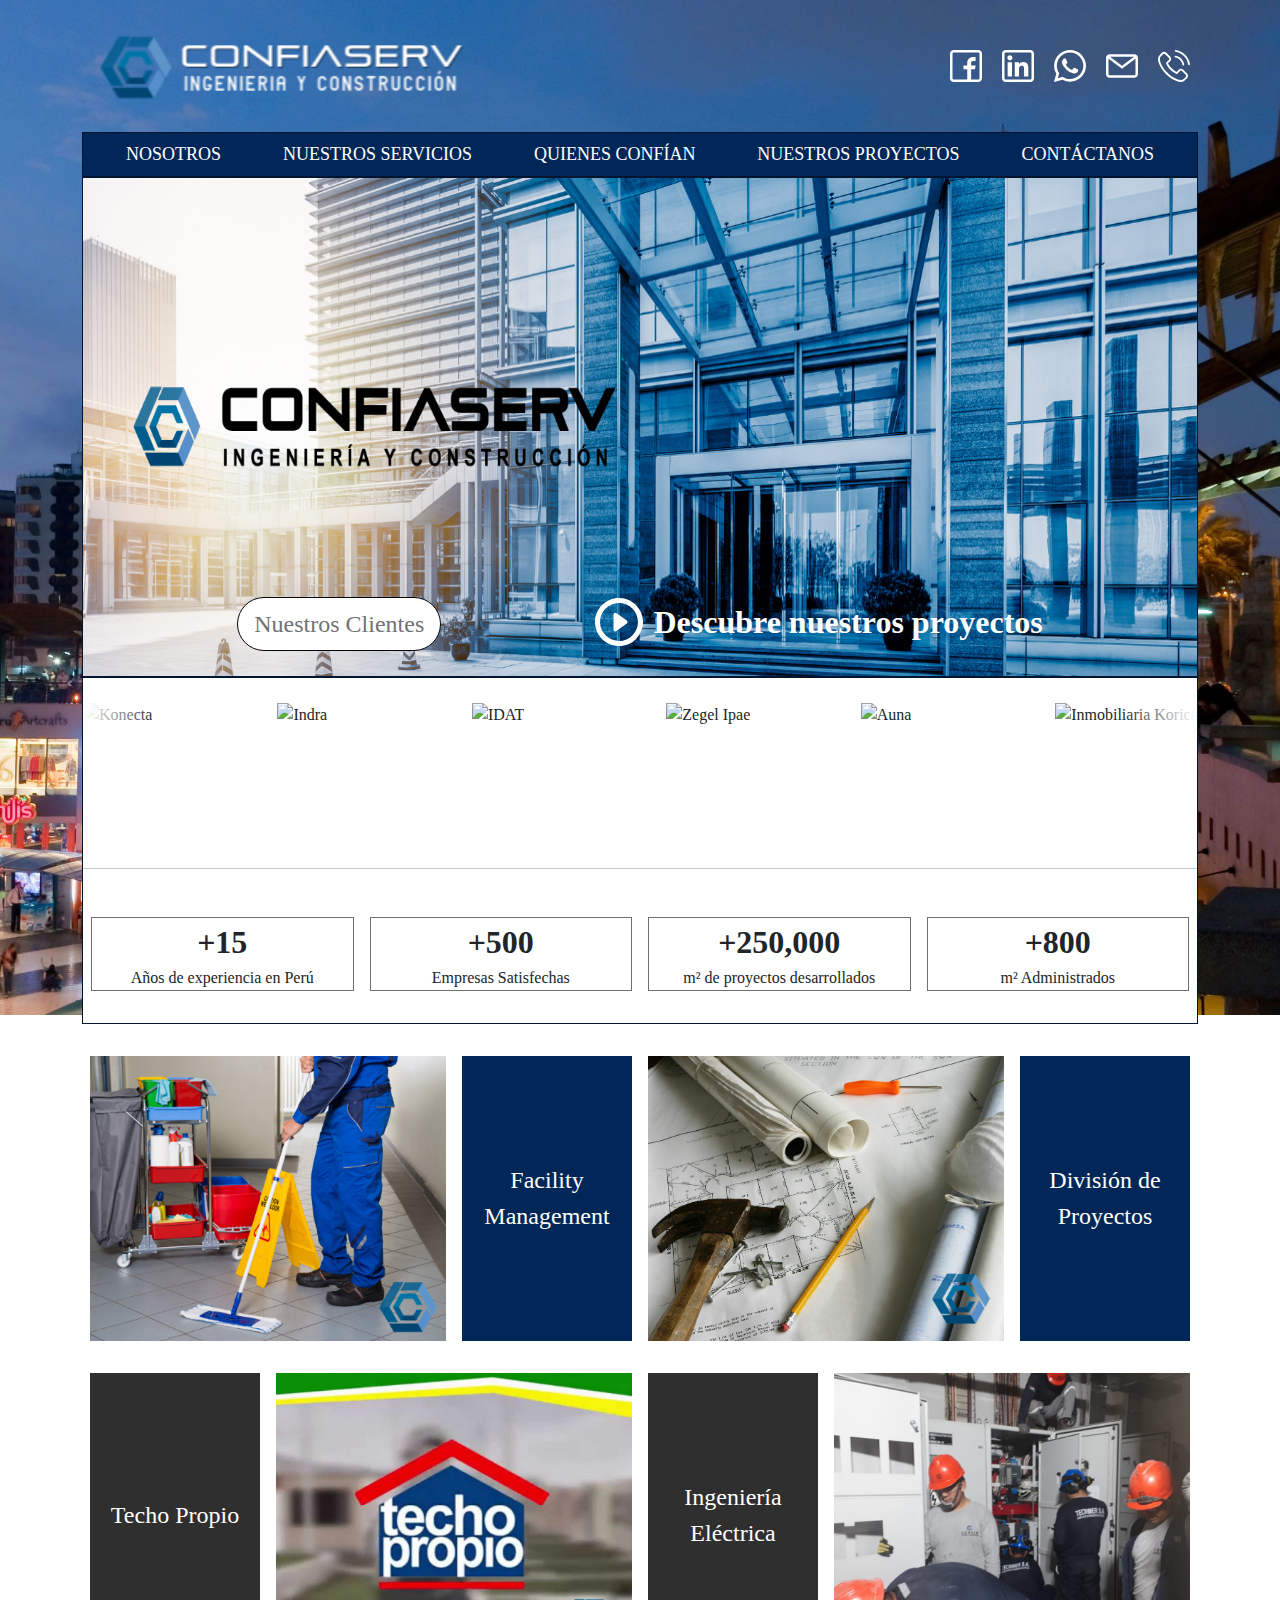
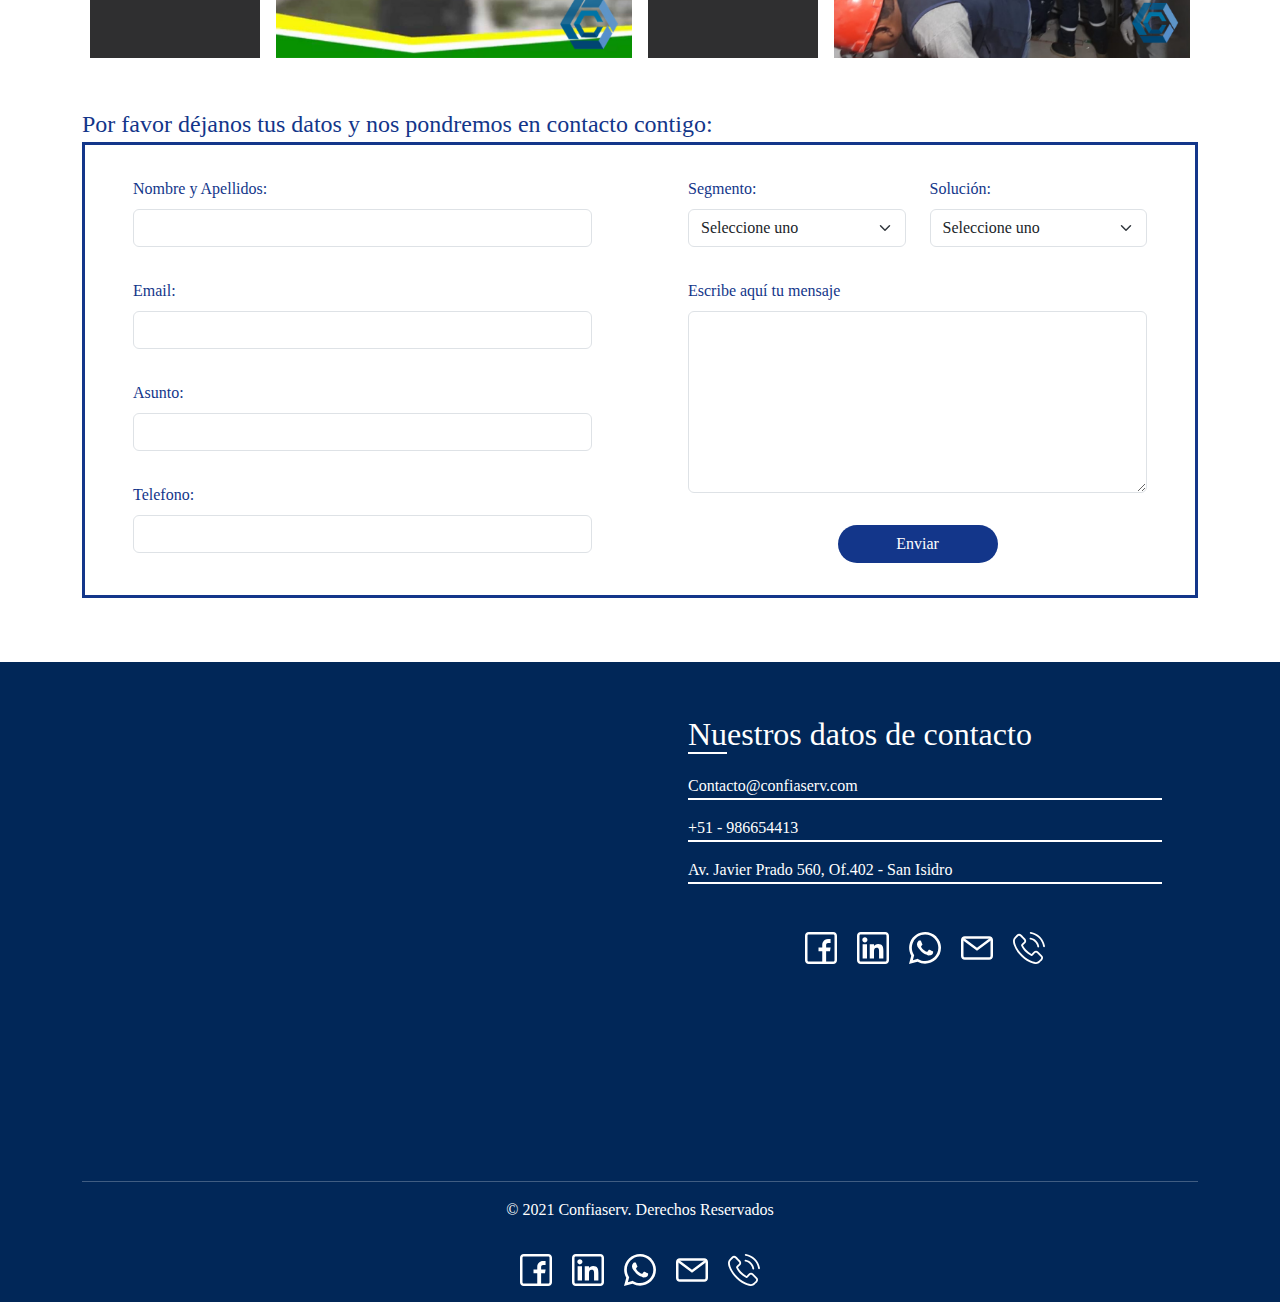
==== index.html @ 5c792080 "Rename Index.html to index.html" ====
<!DOCTYPE html>
<html lang="en">

<head>
    <meta charset="UTF-8">
    <meta name="keywords" content="construcción,cemento,obras">
    <meta name="description" content="Description of Confiaserv">
    <meta name="viewport" content="width=device-width, initial-scale=1.0">
    <link rel="shortcut icon" href="css/favicon.png" type="image/png">
    <link rel="shortcut icon" href="css/favicon.png" type="image/png">
    <link href="https://cdn.jsdelivr.net/npm/bootstrap@5.0.0-beta1/dist/css/bootstrap.min.css" rel="stylesheet">
    <script src="https://cdn.jsdelivr.net/npm/bootstrap@5.0.0-beta1/dist/js/bootstrap.bundle.min.js"></script>
    <link rel="stylesheet" href="css/home.css">
    <title>Confiaserv - Ingeniería y Construcción</title>
</head>

<body>
    <div class="bg-image-container">
        <img class="bg-image" src="images/Home_page/Home_bg.jpg" alt="Lima">
    </div>

    <div class="container">
        <div class="row align-items-center">
            <div class="col-12 col-sm-6 py-3 logo-ct">
                <a href="index.html" aria-current="page">
                    <img class="img-fluid" src="images/CSIcon.png" alt="Logo de CONFIASERV">
                </a>
            </div>
            <div class="col-12 col-sm-6 py-3 icons-ct">
                <a class="mx-2" target="_blank" href="https://www.facebook.com/"><svg class="icon">
                        <use xlink:href="#fb" />
                    </svg></a>
                <a class="mx-2" target="_blank" href="https://www.linkein.com/"><svg class="icon">
                        <use xlink:href="#in" />
                    </svg></a>
                <a class="mx-2" target="_blank" href="https://www.whatsapp.com/"><svg class="icon">
                        <use xlink:href="#wa" />
                    </svg></a>
                <a class="mx-2" target="_blank" href="mailto:contacto@confiaserv.pe"><svg class="icon">
                        <use xlink:href="#em" />
                    </svg></a>
                <a class="mx-2" target="_blank" href="tel:+51989598985"><svg class="icon">
                        <use xlink:href="#ph" />
                    </svg></a>
            </div>
        </div>
        <div class="modal fade" id="modal1" tabindex="-1" aria-labelledby="myModalLabel" aria-hidden="true">
            <div class="modal-dialog modal-lg modal-dialog-centered">
                <div class="modal-content">
                    <div class="modal-header">
                        <h5 class="modal-title" id="exampleModalLabel">CONFIASERV - Proyecto Mayorsa</h5>
                        <button type="button" class="btn-close" data-bs-dismiss="modal" aria-label="Close"></button>
                    </div>
                    <div class="modal-body text-center">
                        <iframe style="height: 100%; width: 100%;" src="https://www.youtube.com/embed/Nupg0C74DME"
                            allowfullscreen></iframe>
                    </div>
                </div>
            </div>
        </div>

        <section class="row g-0">
            <div class="col-12 sc-br tab-bg">
                <nav class="navbar navbar-expand-lg navbar-dark nav-text">
                    <div class="container-fluid">
                        <button class="navbar-toggler ms-2" type="button" data-bs-toggle="collapse"
                            data-bs-target="#nav" aria-controls="nav"
                            aria-expanded="false" aria-label="Toggle navigation">
                            <span class="navbar-toggler-icon"></span>
                        </button>
                        <div class="collapse navbar-collapse" id="nav">
                            <a class="flex-sm-fill nav-link" href="Nosotros.html">NOSOTROS</a>
                            <span class="flex-sm-fill nav-item dropdown">
                                <a class="nav-link dropdown-toggle" data-bs-toggle="dropdown" href="#" role="button"
                                    aria-expanded="false">NUESTROS SERVICIOS</a>
                                <ul class="dropdown-menu">
                                    <li><a class="dropdown-item nav-link" href="Nuestros_servicios.html">FACILITY
                                            MANAGEMENT</a>
                                    </li>
                                    <li><a class="dropdown-item nav-link" href="Nuestros_servicios.html">DIVISIÓN DE
                                            PROYECTOS</a></li>
                                    <li><a class="dropdown-item nav-link" href="Nuestros_servicios.html">TECHO
                                            PROPIO</a></li>
                                    <li><a class="dropdown-item nav-link" href="Nuestros_servicios.html">INGENIERÍA
                                            ELÉCTRICA</a></li>
                                </ul>
                            </span>
                            <a class="flex-sm-fill nav-link" href="Quienes-confian.html">QUIENES CONFÍAN</a>
                            <a class="flex-sm-fill nav-link" href="Nuestros-proyectos.html">NUESTROS PROYECTOS</a>
                            <a class="flex-sm-fill nav-link" href="Contactanos.html">CONTÁCTANOS</a>
                        </div>
                    </div>
                </nav>
            </div>
            <div class="col-12 sc-br cover-page">

                <a class="ct-btn fs-4" href="quienes_confian.html">Nuestros Clientes</a>
                <a class="cp-btn fs-2 fw-bold" type="button" data-bs-toggle="modal" data-bs-target="#modal1"><svg
                        class="cp-icon">
                        <use xlink:href="#pb" />
                    </svg><span class="cp-lg">Descubre nuestros proyectos</span><span class="cp-sm">Ver vídeo</span></a>

            </div>
        </section>

        <section class="row g-0 sc-br">
            <div class="col-12 white-bg pt-4">
                <div class="slider">
                    <div class="slide-track">
                        <div class="slide">
                            <img src="images/customer_logos/konecta.jpg" height="150" width="150" alt="Konecta" />
                        </div>
                        <div class="slide">
                            <img src="images/customer_logos/indra.jpg" height="150" width="150" alt="Indra" />
                        </div>
                        <div class="slide">
                            <img src="images/customer_logos/idat.jpg" height="150" width="150" alt="IDAT" />
                        </div>
                        <div class="slide">
                            <img src="images/customer_logos/zegel_ipae.jpg" height="150" width="150" alt="Zegel Ipae" />
                        </div>
                        <div class="slide">
                            <img src="images/customer_logos/auna.jpg" height="150" width="150" alt="Auna" />
                        </div>
                        <div class="slide">
                            <img src="images/customer_logos/inmobilaria_koricancha.jpg" height="150" width="150"
                                alt="Inmobiliaria Koricancha" />
                        </div>
                        <div class="slide">
                            <img src="images/customer_logos/cencosud.jpg" height="150" width="150" alt="Cencosud" />
                        </div>
                        <div class="slide">
                            <img src="images/customer_logos/patio_panorama.jpg" height="150" width="150"
                                alt="Patio Panorama" />
                        </div>
                        <div class="slide">
                            <img src="images/customer_logos/plaza_sanmiguel.jpg" height="150" width="150"
                                alt="Plaza San Miguel" />
                        </div>
                        <div class="slide">
                            <img src="images/customer_logos/konecta.jpg" height="150" width="150" alt="Konecta" />
                        </div>
                        <div class="slide">
                            <img src="images/customer_logos/indra.jpg" height="150" width="150" alt="Indra" />
                        </div>
                        <div class="slide">
                            <img src="images/customer_logos/idat.jpg" height="150" width="150" alt="IDAT" />
                        </div>
                        <div class="slide">
                            <img src="images/customer_logos/zegel_ipae.jpg" height="150" width="150" alt="Zegel Ipae" />
                        </div>
                        <div class="slide">
                            <img src="images/customer_logos/auna.jpg" height="150" width="150" alt="Auna" />
                        </div>
                        <div class="slide">
                            <img src="images/customer_logos/inmobilaria_koricancha.jpg" height="150" width="150"
                                alt="Inmobiliaria Koricancha" />
                        </div>
                        <div class="slide">
                            <img src="images/customer_logos/cencosud.jpg" height="150" width="150" alt="Cencosud" />
                        </div>
                        <div class="slide">
                            <img src="images/customer_logos/patio_panorama.jpg" height="150" width="150"
                                alt="Patio Panorama" />
                        </div>
                        <div class="slide">
                            <img src="images/customer_logos/plaza_sanmiguel.jpg" height="150" width="150"
                                alt="Plaza San Miguel" />
                        </div>
                    </div>
                </div>
                <hr>
            </div>

            <div class="col-12 white-bg py-3">
                <div class="row g-0 text-center">
                    <div class="col-sm-6 col-lg-3 px-2 my-3">
                        <div class="nb-container">
                            <div class="fs-2 fw-bold">+15</div>
                            <span>Años de experiencia en Perú</span>
                        </div>
                    </div>
                    <div class="col-sm-6 col-lg-3 px-2 my-3">
                        <div class="nb-container">
                            <div class="fs-2 fw-bold">+500</div>
                            <span>Empresas Satisfechas</span>
                        </div>
                    </div>
                    <div class="col-sm-6 col-lg-3 px-2 my-3">
                        <div class="nb-container">
                            <div class="fs-2 fw-bold">+250,000</div>
                            <span>m² de proyectos desarrollados</span>
                        </div>
                    </div>
                    <div class="col-sm-6 col-lg-3 px-2 my-3">
                        <div class="nb-container">
                            <div class="fs-2 fw-bold">+800</div>
                            <span>m² Administrados</span>
                        </div>
                    </div>
                </div>
            </div>
        </section>
        <section class="row g-0 py-3">
            <div class="col-12 white-bg text-center">
                <div class="row g-0">
                    <div class="col-12 col-md-6 row g-0 my-2">
                        <div class="col-12 col-lg-8">
                            <div class="p-2">
                                <img class="img-fluid" src="images/Home_page/Facility_management.png"
                                    alt="Facility Management">
                            </div>
                        </div>
                        <div class="col-12 col-lg-4 fs-4 text-white p-2">
                            <div class="blue-bg d-flex align-items-center justify-content-center honp">Facility
                                Management</div>
                        </div>
                    </div>
                    <div class="col-12 col-md-6 row g-0 my-2">
                        <div class="col-12 col-lg-8">
                            <div class="p-2">
                                <img class="img-fluid" src="images/Home_page/División_de_proyectos.png"
                                    alt="División de Proyectos">
                            </div>
                        </div>
                        <div class="col-12 col-lg-4 fs-4 text-white p-2">
                            <div class="blue-bg d-flex align-items-center justify-content-center honp">División de
                                Proyectos</div>
                        </div>
                    </div>
                    <div class="col-12 col-md-6 row g-0 my-2">
                        <div class="col-12 col-lg-4 fs-4 text-white p-2">
                            <div class="black-bg d-flex align-items-center justify-content-center honp">Techo Propio
                            </div>
                        </div>
                        <div class="col-12 col-lg-8">
                            <div class="p-2">
                                <img class="img-fluid" src="images/Home_page/Techo_propio.png" alt="Techo Propio">
                            </div>
                        </div>
                    </div>
                    <div class="col-12 col-md-6 row g-0 my-2">
                        <div class="col-12 col-lg-4 fs-4 text-white p-2">
                            <div class="black-bg d-flex align-items-center justify-content-center honp">Ingeniería
                                Eléctrica</div>
                        </div>
                        <div class="col-12 col-lg-8">
                            <div class="p-2">
                                <img class="img-fluid" src="images/Home_page/Ingenieria_electrica.png"
                                    alt="Ingeniería Eléctrica">
                            </div>
                        </div>
                    </div>
                </div>
            </div>
        </section>

        <section class="row g-0 py-3">
            <div class="col-12 text-blue fs-4">Por favor déjanos tus datos y nos pondremos en contacto contigo:</div>
            <form class="col-12 row g-0 text-blue cf-ct py-3">
                <div class="col-md-6 px-5">
                    <div class="row">
                        <div class="col-12 py-3">
                            <label for="name" class="form-label">Nombre y Apellidos:</label>
                            <input type="text" class="form-control" id="name" pattern="[A-Za-z]">
                        </div>

                        <div class="col-12 py-3">
                            <label for="email" class="form-label">Email:</label>
                            <input type="email" class="form-control" id="email">
                        </div>

                        <div class="col-12 py-3">
                            <label for="affair" class="form-label">Asunto:</label>
                            <input type="text" class="form-control" id="affair">
                        </div>

                        <div class="col-12 py-3">
                            <label for="phone" class="form-label">Telefono:</label>
                            <input type="tel" class="form-control" id="tel" pattern="[0-9]">
                        </div>
                    </div>
                </div>

                <div class="col-md-6 px-5">
                    <div class="row">
                        <div class="col-6 py-3">
                            <label for="segmento" class="form-label">Segmento:</label>
                            <select class="form-select" aria-label="Segmento">
                                <option selected>Seleccione uno</option>
                                <option value="1">One</option>
                                <option value="2">Two</option>
                                <option value="3">Three</option>
                            </select>
                        </div>

                        <div class="col-6 py-3">
                            <label for="solucion" class="form-label">Solución:</label>
                            <select class="form-select" aria-label="Solución">
                                <option selected>Seleccione uno</option>
                                <option value="1">One</option>
                                <option value="2">Two</option>
                                <option value="3">Three</option>
                            </select>
                        </div>

                        <div class="col-12 py-3">
                            <label for="message" class="form-label">Escribe aquí tu mensaje</label>
                            <textarea class="form-control" id="message" rows="7"></textarea>
                        </div>

                        <div class="col-12 py-3 text-center">
                            <button type="submit" class="btn text-white cf-btn">Enviar</button>
                        </div>
                    </div>
                </div>

            </form>
        </section>
    </div>

    <footer class="blue-bg mt-5 ">
        <div class="container ">
            <div class="row pt-5">
                <div class="col-12 col-md-6 text-center px-3">
                    <iframe class="map"
                        src="https://www.google.com/maps/embed?pb=!1m18!1m12!1m3!1d975.3240076336255!2d-77.02825351190491!3d-12.091875088112454!2m3!1f0!2f0!3f0!3m2!1i1024!2i768!4f13.1!3m3!1m2!1s0x9105c90f69ed25bf%3A0x603c5868efe69309!2sCONFIASERV!5e0!3m2!1ses!2spe!4v1612731037005!5m2!1ses!2spe"
                        width="600" height="450" frameborder="0" style="border:0;" allowfullscreen=""
                        aria-hidden="false" tabindex="0"></iframe>
                </div>
                <div class="col-12 col-md-6 text-white px-lg-5">
                    <div class="fs-2"><span class="bor-bt">Nu</span><span>estros datos de contacto</span></div>
                    <div class="fs-6 bor-bt my-3">Contacto@confiaserv.com</div>
                    <div class="fs-6 bor-bt my-3">+51 - 986654413</div>
                    <div class="fs-6 bor-bt my-3">Av. Javier Prado 560, Of.402 - San Isidro</div>
                    <div class="fmy-5 text-center mt-5">
                        <a class="mx-2" target="_blank" href="https://www.facebook.com/"><svg class="icon">
                                <use xlink:href="#fb" />
                            </svg></a>
                        <a class="mx-2" target="_blank" href="https://www.linkein.com/"><svg class="icon">
                                <use xlink:href="#in" />
                            </svg></a>
                        <a class="mx-2" target="_blank" href="https://www.whatsapp.com/"><svg class="icon">
                                <use xlink:href="#wa" />
                            </svg></a>
                        <a class="mx-2" target="_blank" href="mailto:contacto@confiaserv.pe"><svg class="icon">
                                <use xlink:href="#em" />
                            </svg></a>
                        <a class="mx-2" target="_blank" href="tel:+51989598985"><svg class="icon">
                                <use xlink:href="#ph" />
                            </svg></a>
                    </div>

                </div>
                <div class="col-12 text-center text-white pt-5 pb-3">
                    <hr>
                    © 2021 Confiaserv. Derechos Reservados

                </div>
                <div class="col-12 py-3 text-center">
                    <a class="mx-2" target="_blank" href="https://www.facebook.com/"><svg class="icon">
                            <use xlink:href="#fb" />
                        </svg></a>
                    <a class="mx-2" target="_blank" href="https://www.linkein.com/"><svg class="icon">
                            <use xlink:href="#in" />
                        </svg></a>
                    <a class="mx-2" target="_blank" href="https://www.whatsapp.com/"><svg class="icon">
                            <use xlink:href="#wa" />
                        </svg></a>
                    <a class="mx-2" target="_blank" href="mailto:contacto@confiaserv.pe"><svg class="icon">
                            <use xlink:href="#em" />
                        </svg></a>
                    <a class="mx-2" target="_blank" href="tel:+51989598985"><svg class="icon">
                            <use xlink:href="#ph" />
                        </svg></a>
                </div>
            </div>
        </div>
    </footer>




    <!--Icons-->
    <svg display="none">
        <symbol version="1.1" id="fb" xmlns="http://www.w3.org/2000/svg" xmlns:xlink="http://www.w3.org/1999/xlink"
            x="0px" y="0px" viewBox="0 0 512 512" style="enable-background:new 0 0 512 512;" xml:space="preserve">
            <g>
                <g>
                    <path d="M452,0H60C26.916,0,0,26.916,0,60v392c0,33.084,26.916,60,60,60h392c33.084,0,60-26.916,60-60V60
			C512,26.916,485.084,0,452,0z M472,452c0,11.028-8.972,20-20,20H338V309h61.79L410,247h-72v-43c0-16.975,13.025-30,30-30h41v-62
			h-41c-50.923,0-91.978,41.25-91.978,92.174V247H216v62h60.022v163H60c-11.028,0-20-8.972-20-20V60c0-11.028,8.972-20,20-20h392
			c11.028,0,20,8.972,20,20V452z" />
                </g>
            </g>
        </symbol>
    </svg>

    <svg display="none">
        <symbol id="in" viewBox="0 0 512 512" xmlns="http://www.w3.org/2000/svg">
            <path
                d="m160.007812 423h-70v-226h70zm6.984376-298.003906c0-22.628906-18.359376-40.996094-40.976563-40.996094-22.703125 0-41.015625 18.367188-41.015625 40.996094 0 22.636718 18.3125 41.003906 41.015625 41.003906 22.617187 0 40.976563-18.367188 40.976563-41.003906zm255.007812 173.667968c0-60.667968-12.816406-105.664062-83.6875-105.664062-34.054688 0-56.914062 17.03125-66.246094 34.742188h-.066406v-30.742188h-68v226h68v-112.210938c0-29.386718 7.480469-57.855468 43.90625-57.855468 35.929688 0 37.09375 33.605468 37.09375 59.722656v110.34375h69zm90 153.335938v-392c0-33.085938-26.914062-60-60-60h-392c-33.085938 0-60 26.914062-60 60v392c0 33.085938 26.914062 60 60 60h392c33.085938 0 60-26.914062 60-60zm-60-412c11.027344 0 20 8.972656 20 20v392c0 11.027344-8.972656 20-20 20h-392c-11.027344 0-20-8.972656-20-20v-392c0-11.027344 8.972656-20 20-20zm0 0" />
        </symbol>
    </svg>

    <svg display="none">
        <symbol id="wa" enable-background="new 0 0 24 24" viewBox="0 0 24 24" xmlns="http://www.w3.org/2000/svg">
            <path
                d="m17.507 14.307-.009.075c-2.199-1.096-2.429-1.242-2.713-.816-.197.295-.771.964-.944 1.162-.175.195-.349.21-.646.075-.3-.15-1.263-.465-2.403-1.485-.888-.795-1.484-1.77-1.66-2.07-.293-.506.32-.578.878-1.634.1-.21.049-.375-.025-.524-.075-.15-.672-1.62-.922-2.206-.24-.584-.487-.51-.672-.51-.576-.05-.997-.042-1.368.344-1.614 1.774-1.207 3.604.174 5.55 2.714 3.552 4.16 4.206 6.804 5.114.714.227 1.365.195 1.88.121.574-.091 1.767-.721 2.016-1.426.255-.705.255-1.29.18-1.425-.074-.135-.27-.21-.57-.345z" />
            <path
                d="m20.52 3.449c-7.689-7.433-20.414-2.042-20.419 8.444 0 2.096.549 4.14 1.595 5.945l-1.696 6.162 6.335-1.652c7.905 4.27 17.661-1.4 17.665-10.449 0-3.176-1.24-6.165-3.495-8.411zm1.482 8.417c-.006 7.633-8.385 12.4-15.012 8.504l-.36-.214-3.75.975 1.005-3.645-.239-.375c-4.124-6.565.614-15.145 8.426-15.145 2.654 0 5.145 1.035 7.021 2.91 1.875 1.859 2.909 4.35 2.909 6.99z" />
        </symbol>
    </svg>

    <svg display="none">
        <symbol version="1.1" id="em" xmlns="http://www.w3.org/2000/svg" xmlns:xlink="http://www.w3.org/1999/xlink"
            x="0px" y="0px" viewBox="0 0 512 512" style="enable-background:new 0 0 512 512;" xml:space="preserve">
            <g>
                <g>
                    <path d="M452,68H60C26.916,68,0,94.916,0,128v256c0,33.084,26.916,60,60,60h392c33.084,0,60-26.916,60-60V128
			C512,94.916,485.084,68,452,68z M472,384c0,11.028-8.972,20-20,20H60c-11.028,0-20-8.972-20-20V128c0-11.028,8.972-20,20-20h392
			c11.028,0,20,8.972,20,20V384z" />
                </g>
            </g>
            <g>
                <g>
                    <polygon
                        points="468.604,92.937 256,251.074 43.396,92.937 19.522,125.032 256,300.926 492.478,125.032 		" />
                </g>
            </g>
        </symbol>
    </svg>

    <svg display="none">
        <symbol version="1.1" id="ph" xmlns="http://www.w3.org/2000/svg" xmlns:xlink="http://www.w3.org/1999/xlink"
            x="0px" y="0px" viewBox="0 0 473.806 473.806" style="enable-background:new 0 0 473.806 473.806;"
            xml:space="preserve">
            <g>
                <g>
                    <path d="M374.456,293.506c-9.7-10.1-21.4-15.5-33.8-15.5c-12.3,0-24.1,5.3-34.2,15.4l-31.6,31.5c-2.6-1.4-5.2-2.7-7.7-4
			c-3.6-1.8-7-3.5-9.9-5.3c-29.6-18.8-56.5-43.3-82.3-75c-12.5-15.8-20.9-29.1-27-42.6c8.2-7.5,15.8-15.3,23.2-22.8
			c2.8-2.8,5.6-5.7,8.4-8.5c21-21,21-48.2,0-69.2l-27.3-27.3c-3.1-3.1-6.3-6.3-9.3-9.5c-6-6.2-12.3-12.6-18.8-18.6
			c-9.7-9.6-21.3-14.7-33.5-14.7s-24,5.1-34,14.7c-0.1,0.1-0.1,0.1-0.2,0.2l-34,34.3c-12.8,12.8-20.1,28.4-21.7,46.5
			c-2.4,29.2,6.2,56.4,12.8,74.2c16.2,43.7,40.4,84.2,76.5,127.6c43.8,52.3,96.5,93.6,156.7,122.7c23,10.9,53.7,23.8,88,26
			c2.1,0.1,4.3,0.2,6.3,0.2c23.1,0,42.5-8.3,57.7-24.8c0.1-0.2,0.3-0.3,0.4-0.5c5.2-6.3,11.2-12,17.5-18.1c4.3-4.1,8.7-8.4,13-12.9
			c9.9-10.3,15.1-22.3,15.1-34.6c0-12.4-5.3-24.3-15.4-34.3L374.456,293.506z M410.256,398.806
			C410.156,398.806,410.156,398.906,410.256,398.806c-3.9,4.2-7.9,8-12.2,12.2c-6.5,6.2-13.1,12.7-19.3,20
			c-10.1,10.8-22,15.9-37.6,15.9c-1.5,0-3.1,0-4.6-0.1c-29.7-1.9-57.3-13.5-78-23.4c-56.6-27.4-106.3-66.3-147.6-115.6
			c-34.1-41.1-56.9-79.1-72-119.9c-9.3-24.9-12.7-44.3-11.2-62.6c1-11.7,5.5-21.4,13.8-29.7l34.1-34.1c4.9-4.6,10.1-7.1,15.2-7.1
			c6.3,0,11.4,3.8,14.6,7c0.1,0.1,0.2,0.2,0.3,0.3c6.1,5.7,11.9,11.6,18,17.9c3.1,3.2,6.3,6.4,9.5,9.7l27.3,27.3
			c10.6,10.6,10.6,20.4,0,31c-2.9,2.9-5.7,5.8-8.6,8.6c-8.4,8.6-16.4,16.6-25.1,24.4c-0.2,0.2-0.4,0.3-0.5,0.5
			c-8.6,8.6-7,17-5.2,22.7c0.1,0.3,0.2,0.6,0.3,0.9c7.1,17.2,17.1,33.4,32.3,52.7l0.1,0.1c27.6,34,56.7,60.5,88.8,80.8
			c4.1,2.6,8.3,4.7,12.3,6.7c3.6,1.8,7,3.5,9.9,5.3c0.4,0.2,0.8,0.5,1.2,0.7c3.4,1.7,6.6,2.5,9.9,2.5c8.3,0,13.5-5.2,15.2-6.9
			l34.2-34.2c3.4-3.4,8.8-7.5,15.1-7.5c6.2,0,11.3,3.9,14.4,7.3c0.1,0.1,0.1,0.1,0.2,0.2l55.1,55.1
			C420.456,377.706,420.456,388.206,410.256,398.806z" />
                    <path d="M256.056,112.706c26.2,4.4,50,16.8,69,35.8s31.3,42.8,35.8,69c1.1,6.6,6.8,11.2,13.3,11.2c0.8,0,1.5-0.1,2.3-0.2
			c7.4-1.2,12.3-8.2,11.1-15.6c-5.4-31.7-20.4-60.6-43.3-83.5s-51.8-37.9-83.5-43.3c-7.4-1.2-14.3,3.7-15.6,11
			S248.656,111.506,256.056,112.706z" />
                    <path d="M473.256,209.006c-8.9-52.2-33.5-99.7-71.3-137.5s-85.3-62.4-137.5-71.3c-7.3-1.3-14.2,3.7-15.5,11
			c-1.2,7.4,3.7,14.3,11.1,15.6c46.6,7.9,89.1,30,122.9,63.7c33.8,33.8,55.8,76.3,63.7,122.9c1.1,6.6,6.8,11.2,13.3,11.2
			c0.8,0,1.5-0.1,2.3-0.2C469.556,223.306,474.556,216.306,473.256,209.006z" />
                </g>
            </g>
        </symbol>

    </svg>
    <svg display="none">
        <symbol version="1.1" id="pb" xmlns="http://www.w3.org/2000/svg" xmlns:xlink="http://www.w3.org/1999/xlink"
            x="0px" y="0px" viewBox="0 0 142.448 142.448" style="enable-background:new 0 0 142.448 142.448;"
            xml:space="preserve">
            <g>
                <path d="M142.411,68.9C141.216,31.48,110.968,1.233,73.549,0.038c-20.361-0.646-39.41,7.104-53.488,21.639
		C6.527,35.65-0.584,54.071,0.038,73.549c1.194,37.419,31.442,67.667,68.861,68.861c0.779,0.025,1.551,0.037,2.325,0.037
		c19.454,0,37.624-7.698,51.163-21.676C135.921,106.799,143.033,88.377,142.411,68.9z M111.613,110.336
		c-10.688,11.035-25.032,17.112-40.389,17.112c-0.614,0-1.228-0.01-1.847-0.029c-29.532-0.943-53.404-24.815-54.348-54.348
		c-0.491-15.382,5.122-29.928,15.806-40.958c10.688-11.035,25.032-17.112,40.389-17.112c0.614,0,1.228,0.01,1.847,0.029
		c29.532,0.943,53.404,24.815,54.348,54.348C127.91,84.76,122.296,99.306,111.613,110.336z" />
                <path d="M94.585,67.086L63.001,44.44c-3.369-2.416-8.059-0.008-8.059,4.138v45.293
		c0,4.146,4.69,6.554,8.059,4.138l31.583-22.647C97.418,73.331,97.418,69.118,94.585,67.086z" />
            </g>
        </symbol>
    </svg>
</body>

</html>
---- css/home.css ----
body * {
  font-family: "Segoe UI";
}

.bg-image-container {
  position: absolute;
  z-index: -1;
}

.bg-image {
  width: 100%;
  height: 1015px;
  object-fit: cover;
}

.logo-ct {
  text-align: start;
}

.icons-ct {
  text-align: end;
}

.icon {
  min-width: 26px;
  max-width: 32px;
  min-height: 26px;
  max-height: 32px;
  fill: white;
}

.base {
  align-items: baseline;
}

.tab-bg {
  background: #012758;
}

.nav-link {
  font-size: 18px;
  color: white;
  transition: font-size 0.5s;
  -moz-transition: font-size 0.5s; /* Firefox 4 */
  -webkit-transition: font-size 0.5s; /* Safari and Chrome */
  -o-transition: font-size 0.5s;
}

.nav-text{
  text-align: center;
}

.nav-link:hover {
  font-size: 20px;
  text-decoration: underline;
  color: white;
}

.cover-page {
  height: 500px;
  background-image: url(../images/Home_page/Cover_page.png);
  background-size: 100% 100%;
  display: flex;
  align-items: flex-end;
  justify-content: space-evenly;
}

.ct-btn {
  text-decoration: unset;
  color: #727272;
  background: white;
  padding-left: 16px;
  padding-right: 16px;
  padding-top: 8px;
  padding-bottom: 8px;
  border: #070707 1px solid;
  border-radius: 50px;
  margin-bottom: 25px;
}

.ct-btn:hover {
  color: #0e0e0e;
}

.cp-btn {
  color: white;
  text-align: center;
  margin-bottom: 30px;
  text-decoration: unset;
  display: flex;
  align-content: center;
}

.cp-btn:hover {
  color: white;
}

.cp-icon {
  min-width: 26px;
  max-width: 48px;
  min-height: 26px;
  max-height: 48px;
  fill: white;
  margin-right: 10px;
}

.cp-sm {
  display: none;
}

.modal-body {
  height: 480px;
}

.white-bg {
  background: white;
}

.blue-bg {
  background: #012758;
}

.black-bg {
  background: #2f2f30;
}

.sc-br {
  border: #011530 1px solid;
}

.nb-container {
  border: #707070 1px solid;
}

.honp {
  height: 100%;
}

.dropdown-toggle::after { 
  content: none; 
} 

.dropdown-menu{
  background: #012758;
  border: #011530 3px solid;
}

.dropdown-item, .dropdown-item:hover{
  color: white;
  background: unset;
}


@-webkit-keyframes scroll {
  0% {
    transform: translateX(0);
  }
  100% {
    transform: translateX(calc(-250px * 7));
  }
}

@keyframes scroll {
  0% {
    transform: translateX(0);
  }
  100% {
    transform: translateX(calc(-250px * 7));
  }
}
.slider {
  background: white;
  height: 150px;
  margin: auto;
  overflow: hidden;
  position: relative;
  width: 100%;
}
.slider::before,
.slider::after {
  background: linear-gradient(to right, white 0%, rgba(255, 255, 255, 0) 100%);
  content: "";
  height: 150px;
  position: absolute;
  width: 75px;
  z-index: 2;
}
.slider::after {
  right: 0;
  top: 0;
  transform: rotateZ(180deg);
}
.slider::before {
  left: 0;
  top: 0;
}
.slider .slide-track {
  -webkit-animation: scroll 40s linear infinite;
  animation: scroll 40s linear infinite;
  display: flex;
  width: calc(250px * 14);
}
.slider .slide {
  height: 100px;
  width: 250px;
}

.text-blue {
  color: #13368a;
}

.cf-ct {
  border: #13368a 3px solid;
}

.cf-btn {
  background: #13368a;
  border-radius: 30px;
  width: 10rem;
}

.bor-bt {
  border-bottom: white 2px solid;
}

.map {
  width: 100%;
  height: 400px;
}

@media (max-width: 576px) {
  .logo-ct {
    text-align: center;
  }
  .icons-ct,
  .ct-btn {
    display: none;
  }
  .cover-page {
    height: 300px;
    background-image: url(../images/Home_page/Cover_page_sm.png);
  }
}

@media (max-width: 991px) {
  .nav-text{
    text-align: start;
  }
}

@media (max-width: 1024px) {
  .cp-sm {
    display: inline;
  }
  .cp-lg {
    display: none;
  }
  .map {
    height: 350px;
  }
}

::-webkit-scrollbar {
  width: 10px;
}

/* Track */
::-webkit-scrollbar-track {
  background: #f1f1f1;
}

/* Handle */
::-webkit-scrollbar-thumb {
  background: #888;
}

/* Handle on hover */
::-webkit-scrollbar-thumb:hover {
  background: #555;
}
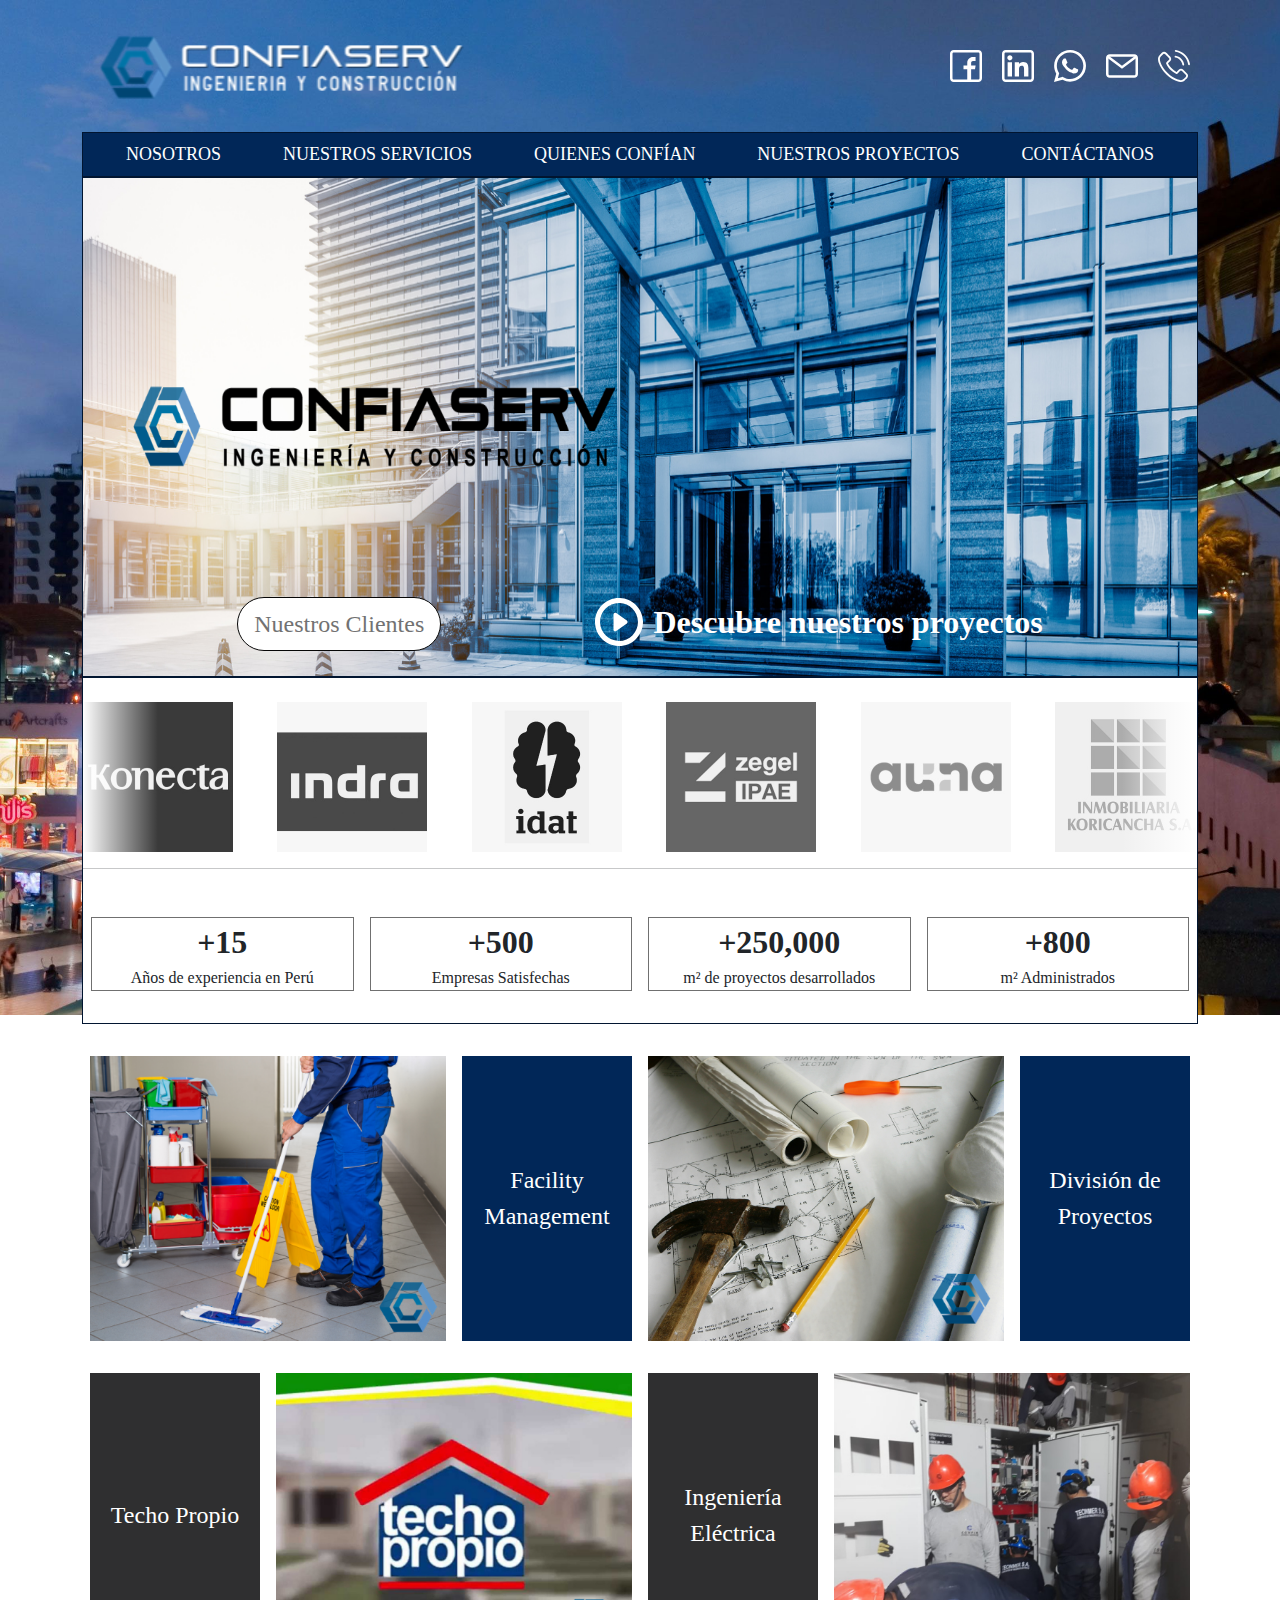
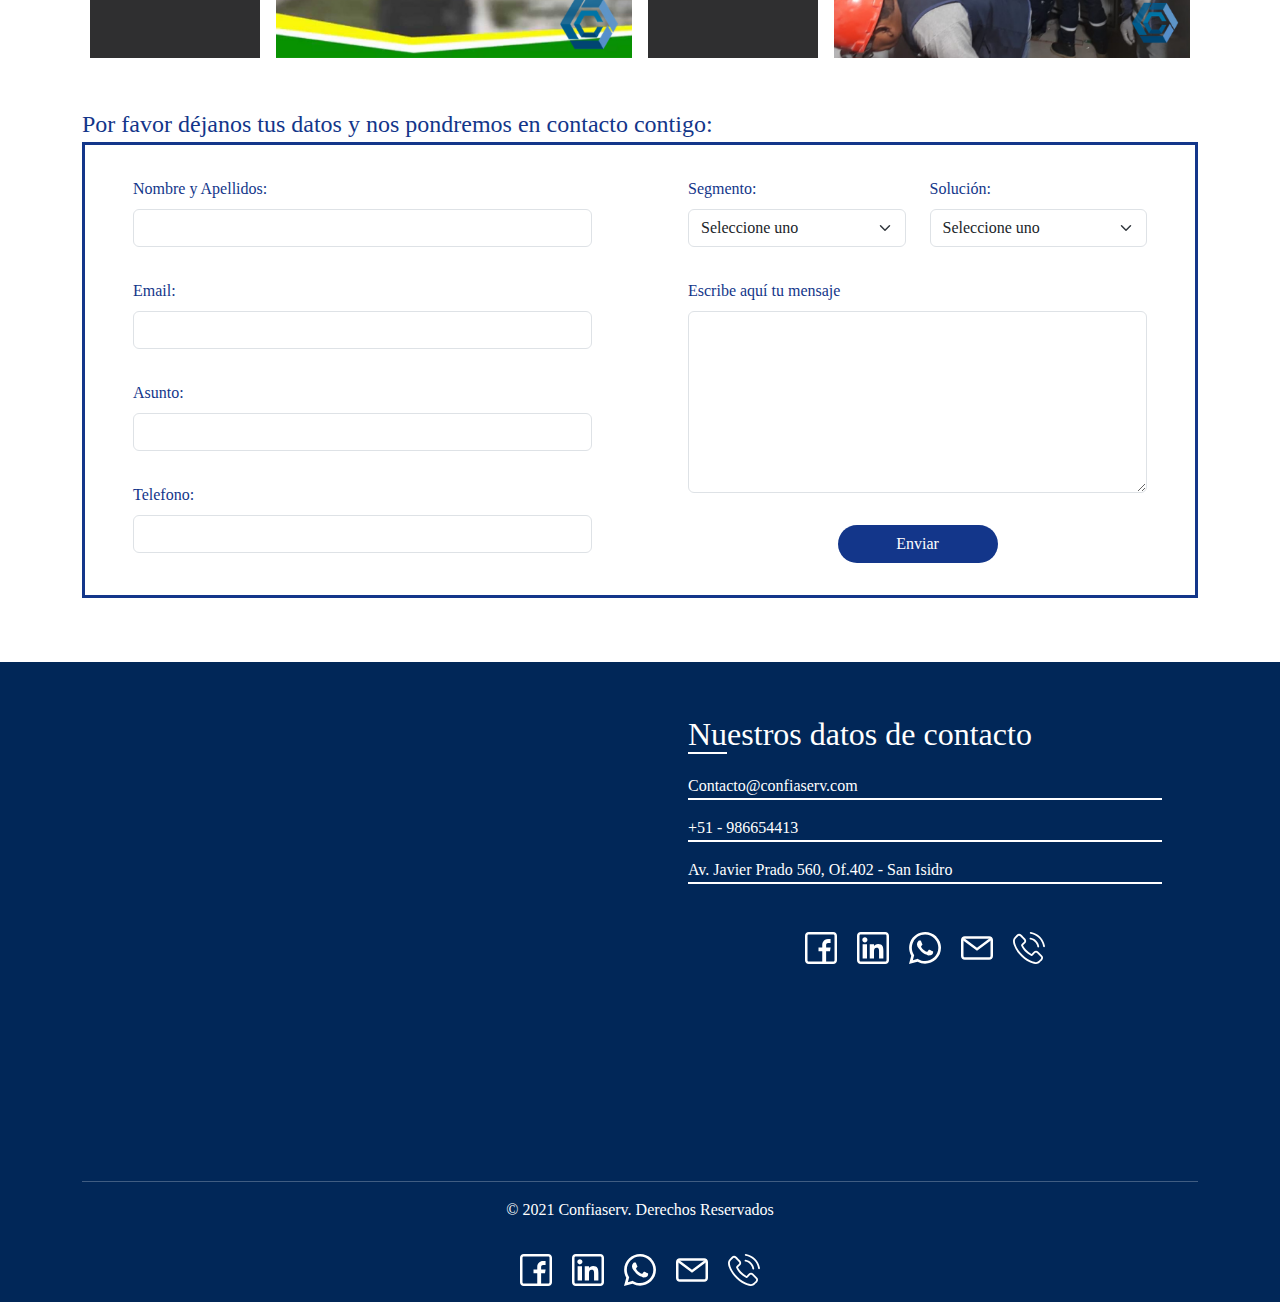
==== commit bd0c2dcf: "Add files via upload" ====
--- a/index.html
+++ b/index.html
@@ -108,63 +108,63 @@
                 <div class="slider">
                     <div class="slide-track">
                         <div class="slide">
-                            <img src="images/customer_logos/konecta.jpg" height="150" width="150" alt="Konecta" />
-                        </div>
-                        <div class="slide">
-                            <img src="images/customer_logos/indra.jpg" height="150" width="150" alt="Indra" />
-                        </div>
-                        <div class="slide">
-                            <img src="images/customer_logos/idat.jpg" height="150" width="150" alt="IDAT" />
-                        </div>
-                        <div class="slide">
-                            <img src="images/customer_logos/zegel_ipae.jpg" height="150" width="150" alt="Zegel Ipae" />
-                        </div>
-                        <div class="slide">
-                            <img src="images/customer_logos/auna.jpg" height="150" width="150" alt="Auna" />
-                        </div>
-                        <div class="slide">
-                            <img src="images/customer_logos/inmobilaria_koricancha.jpg" height="150" width="150"
+                            <img src="images/konecta.jpg" height="150" width="150" alt="Konecta" />
+                        </div>
+                        <div class="slide">
+                            <img src="images/indra.jpg" height="150" width="150" alt="Indra" />
+                        </div>
+                        <div class="slide">
+                            <img src="images/idat.jpg" height="150" width="150" alt="IDAT" />
+                        </div>
+                        <div class="slide">
+                            <img src="images/zegel_ipae.jpg" height="150" width="150" alt="Zegel Ipae" />
+                        </div>
+                        <div class="slide">
+                            <img src="images/auna.jpg" height="150" width="150" alt="Auna" />
+                        </div>
+                        <div class="slide">
+                            <img src="images/inmobilaria_koricancha.jpg" height="150" width="150"
                                 alt="Inmobiliaria Koricancha" />
                         </div>
                         <div class="slide">
-                            <img src="images/customer_logos/cencosud.jpg" height="150" width="150" alt="Cencosud" />
-                        </div>
-                        <div class="slide">
-                            <img src="images/customer_logos/patio_panorama.jpg" height="150" width="150"
+                            <img src="images/cencosud.jpg" height="150" width="150" alt="Cencosud" />
+                        </div>
+                        <div class="slide">
+                            <img src="images/patio_panorama.jpg" height="150" width="150"
                                 alt="Patio Panorama" />
                         </div>
                         <div class="slide">
-                            <img src="images/customer_logos/plaza_sanmiguel.jpg" height="150" width="150"
+                            <img src="images/plaza_sanmiguel.jpg" height="150" width="150"
                                 alt="Plaza San Miguel" />
                         </div>
                         <div class="slide">
-                            <img src="images/customer_logos/konecta.jpg" height="150" width="150" alt="Konecta" />
-                        </div>
-                        <div class="slide">
-                            <img src="images/customer_logos/indra.jpg" height="150" width="150" alt="Indra" />
-                        </div>
-                        <div class="slide">
-                            <img src="images/customer_logos/idat.jpg" height="150" width="150" alt="IDAT" />
-                        </div>
-                        <div class="slide">
-                            <img src="images/customer_logos/zegel_ipae.jpg" height="150" width="150" alt="Zegel Ipae" />
-                        </div>
-                        <div class="slide">
-                            <img src="images/customer_logos/auna.jpg" height="150" width="150" alt="Auna" />
-                        </div>
-                        <div class="slide">
-                            <img src="images/customer_logos/inmobilaria_koricancha.jpg" height="150" width="150"
+                            <img src="images/konecta.jpg" height="150" width="150" alt="Konecta" />
+                        </div>
+                        <div class="slide">
+                            <img src="images/indra.jpg" height="150" width="150" alt="Indra" />
+                        </div>
+                        <div class="slide">
+                            <img src="images/idat.jpg" height="150" width="150" alt="IDAT" />
+                        </div>
+                        <div class="slide">
+                            <img src="images/zegel_ipae.jpg" height="150" width="150" alt="Zegel Ipae" />
+                        </div>
+                        <div class="slide">
+                            <img src="images/auna.jpg" height="150" width="150" alt="Auna" />
+                        </div>
+                        <div class="slide">
+                            <img src="images/inmobilaria_koricancha.jpg" height="150" width="150"
                                 alt="Inmobiliaria Koricancha" />
                         </div>
                         <div class="slide">
-                            <img src="images/customer_logos/cencosud.jpg" height="150" width="150" alt="Cencosud" />
-                        </div>
-                        <div class="slide">
-                            <img src="images/customer_logos/patio_panorama.jpg" height="150" width="150"
+                            <img src="images/cencosud.jpg" height="150" width="150" alt="Cencosud" />
+                        </div>
+                        <div class="slide">
+                            <img src="images/patio_panorama.jpg" height="150" width="150"
                                 alt="Patio Panorama" />
                         </div>
                         <div class="slide">
-                            <img src="images/customer_logos/plaza_sanmiguel.jpg" height="150" width="150"
+                            <img src="images/plaza_sanmiguel.jpg" height="150" width="150"
                                 alt="Plaza San Miguel" />
                         </div>
                     </div>
@@ -482,4 +482,4 @@
     </svg>
 </body>
 
-</html>
+</html>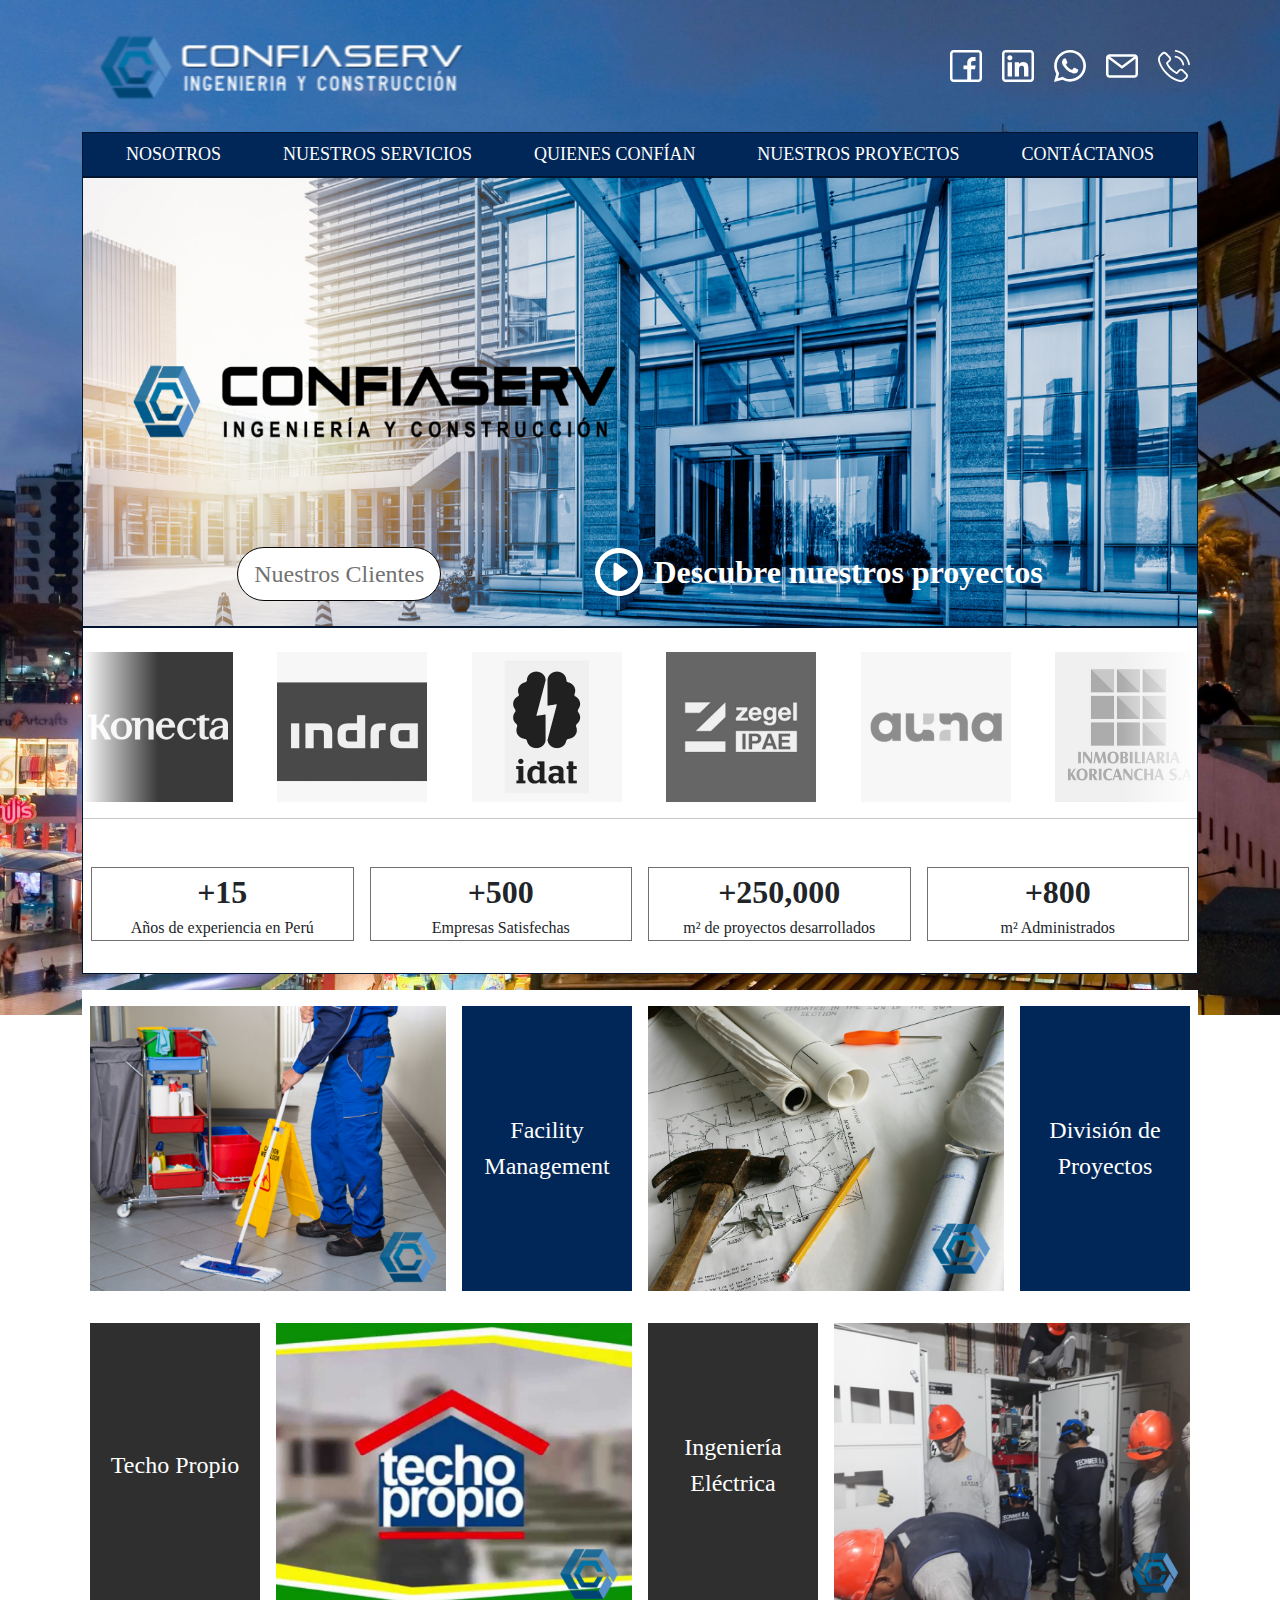
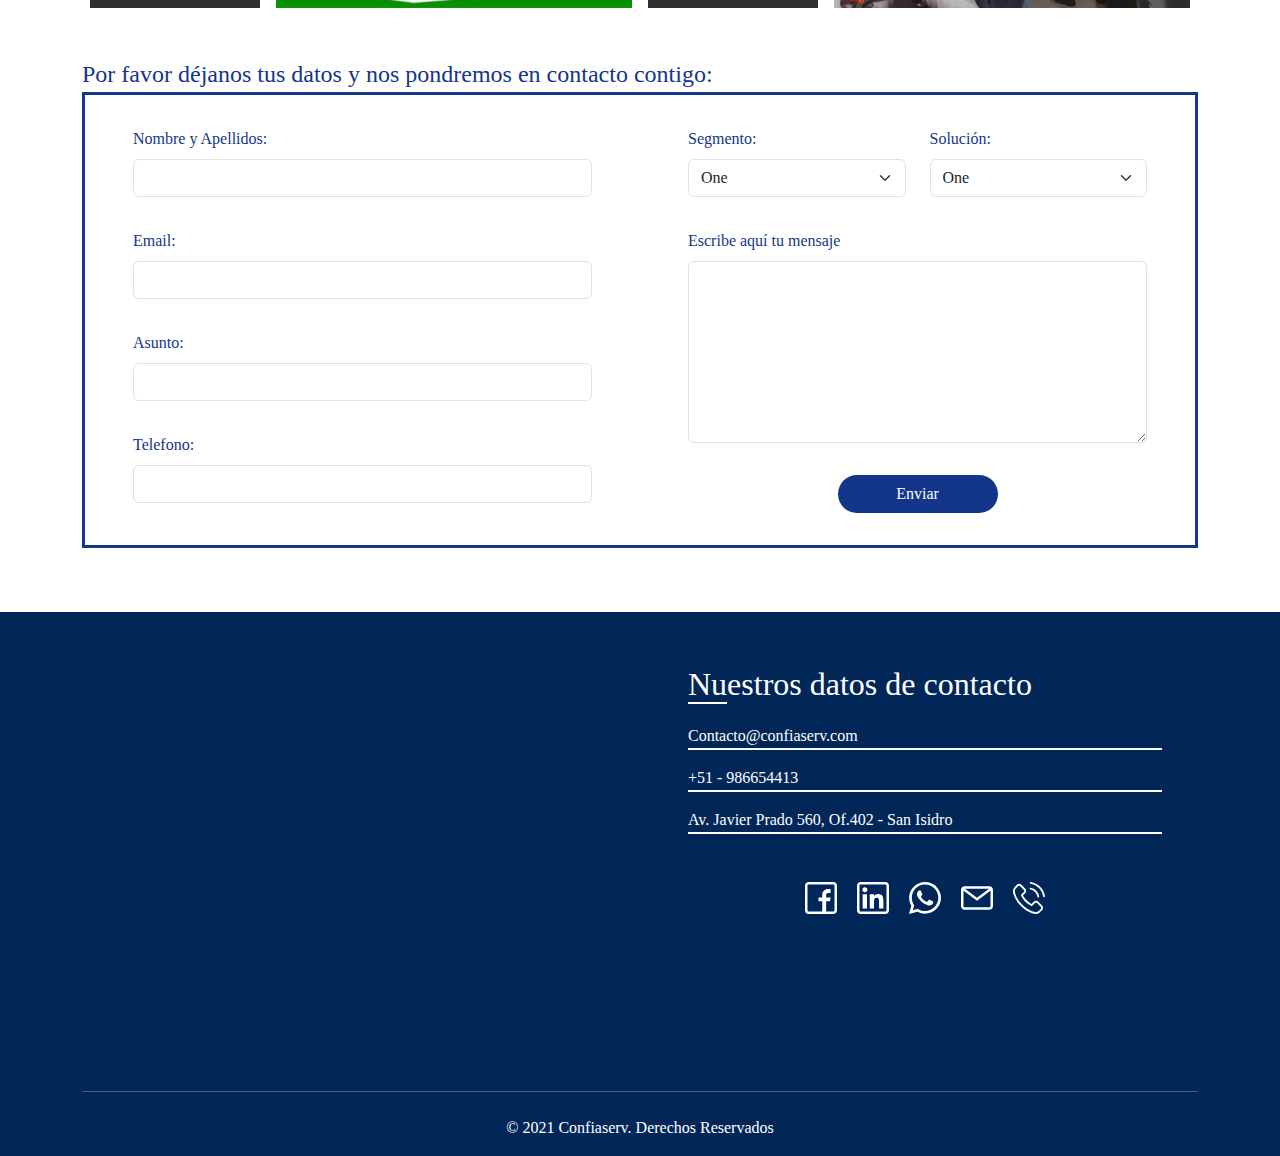
==== commit 50c07f9c: "Add files via upload" ====
--- a/index.html
+++ b/index.html
@@ -64,8 +64,8 @@
                 <nav class="navbar navbar-expand-lg navbar-dark nav-text">
                     <div class="container-fluid">
                         <button class="navbar-toggler ms-2" type="button" data-bs-toggle="collapse"
-                            data-bs-target="#nav" aria-controls="nav"
-                            aria-expanded="false" aria-label="Toggle navigation">
+                            data-bs-target="#nav" aria-controls="nav" aria-expanded="false"
+                            aria-label="Toggle navigation">
                             <span class="navbar-toggler-icon"></span>
                         </button>
                         <div class="collapse navbar-collapse" id="nav">
@@ -85,9 +85,9 @@
                                             ELÉCTRICA</a></li>
                                 </ul>
                             </span>
-                            <a class="flex-sm-fill nav-link" href="Quienes-confian.html">QUIENES CONFÍAN</a>
-                            <a class="flex-sm-fill nav-link" href="Nuestros-proyectos.html">NUESTROS PROYECTOS</a>
-                            <a class="flex-sm-fill nav-link" href="Contactanos.html">CONTÁCTANOS</a>
+                            <a class="flex-sm-fill nav-link" href="Quienes_confian.html">QUIENES CONFÍAN</a>
+                            <a class="flex-sm-fill nav-link" href="Nuestros_proyectos.html">NUESTROS PROYECTOS</a>
+                            <a class="flex-sm-fill nav-link" href="#cu">CONTÁCTANOS</a>
                         </div>
                     </div>
                 </nav>
@@ -130,12 +130,10 @@
                             <img src="images/cencosud.jpg" height="150" width="150" alt="Cencosud" />
                         </div>
                         <div class="slide">
-                            <img src="images/patio_panorama.jpg" height="150" width="150"
-                                alt="Patio Panorama" />
-                        </div>
-                        <div class="slide">
-                            <img src="images/plaza_sanmiguel.jpg" height="150" width="150"
-                                alt="Plaza San Miguel" />
+                            <img src="images/patio_panorama.jpg" height="150" width="150" alt="Patio Panorama" />
+                        </div>
+                        <div class="slide">
+                            <img src="images/plaza_sanmiguel.jpg" height="150" width="150" alt="Plaza San Miguel" />
                         </div>
                         <div class="slide">
                             <img src="images/konecta.jpg" height="150" width="150" alt="Konecta" />
@@ -160,12 +158,10 @@
                             <img src="images/cencosud.jpg" height="150" width="150" alt="Cencosud" />
                         </div>
                         <div class="slide">
-                            <img src="images/patio_panorama.jpg" height="150" width="150"
-                                alt="Patio Panorama" />
-                        </div>
-                        <div class="slide">
-                            <img src="images/plaza_sanmiguel.jpg" height="150" width="150"
-                                alt="Plaza San Miguel" />
+                            <img src="images/patio_panorama.jpg" height="150" width="150" alt="Patio Panorama" />
+                        </div>
+                        <div class="slide">
+                            <img src="images/plaza_sanmiguel.jpg" height="150" width="150" alt="Plaza San Miguel" />
                         </div>
                     </div>
                 </div>
@@ -255,49 +251,47 @@
             </div>
         </section>
 
-        <section class="row g-0 py-3">
+        <section id="cu" class="row g-0 py-3">
             <div class="col-12 text-blue fs-4">Por favor déjanos tus datos y nos pondremos en contacto contigo:</div>
-            <form class="col-12 row g-0 text-blue cf-ct py-3">
+            <form action="https://formspree.io/f/myybvvzg" method="POST" class="col-12 row g-0 text-blue cf-ct py-3">
                 <div class="col-md-6 px-5">
                     <div class="row">
                         <div class="col-12 py-3">
                             <label for="name" class="form-label">Nombre y Apellidos:</label>
-                            <input type="text" class="form-control" id="name" pattern="[A-Za-z]">
+                            <input name="name" type="text" class="form-control" id="name">
                         </div>
 
                         <div class="col-12 py-3">
                             <label for="email" class="form-label">Email:</label>
-                            <input type="email" class="form-control" id="email">
+                            <input name="email" type="email" class="form-control" id="email">
                         </div>
 
                         <div class="col-12 py-3">
                             <label for="affair" class="form-label">Asunto:</label>
-                            <input type="text" class="form-control" id="affair">
+                            <input name="affair" type="text" class="form-control" id="affair">
                         </div>
 
                         <div class="col-12 py-3">
                             <label for="phone" class="form-label">Telefono:</label>
-                            <input type="tel" class="form-control" id="tel" pattern="[0-9]">
+                            <input name="phone" type="tel" class="form-control" id="tel">
                         </div>
                     </div>
                 </div>
 
                 <div class="col-md-6 px-5">
                     <div class="row">
-                        <div class="col-6 py-3">
+                        <div class="col-12 col-md-6 py-3">
                             <label for="segmento" class="form-label">Segmento:</label>
-                            <select class="form-select" aria-label="Segmento">
-                                <option selected>Seleccione uno</option>
+                            <select name="segmento" class="form-select" aria-label="Segmento">
                                 <option value="1">One</option>
                                 <option value="2">Two</option>
                                 <option value="3">Three</option>
                             </select>
                         </div>
 
-                        <div class="col-6 py-3">
+                        <div class="col-12 col-md-6 py-3">
                             <label for="solucion" class="form-label">Solución:</label>
-                            <select class="form-select" aria-label="Solución">
-                                <option selected>Seleccione uno</option>
+                            <select name="solucion" class="form-select" aria-label="Solución">
                                 <option value="1">One</option>
                                 <option value="2">Two</option>
                                 <option value="3">Three</option>
@@ -306,7 +300,7 @@
 
                         <div class="col-12 py-3">
                             <label for="message" class="form-label">Escribe aquí tu mensaje</label>
-                            <textarea class="form-control" id="message" rows="7"></textarea>
+                            <textarea name="message" class="form-control" id="message" rows="7"></textarea>
                         </div>
 
                         <div class="col-12 py-3 text-center">
@@ -352,27 +346,9 @@
                     </div>
 
                 </div>
-                <div class="col-12 text-center text-white pt-5 pb-3">
+                <div class="col-12 text-center text-white py-2">
                     <hr>
-                    © 2021 Confiaserv. Derechos Reservados
-
-                </div>
-                <div class="col-12 py-3 text-center">
-                    <a class="mx-2" target="_blank" href="https://www.facebook.com/"><svg class="icon">
-                            <use xlink:href="#fb" />
-                        </svg></a>
-                    <a class="mx-2" target="_blank" href="https://www.linkein.com/"><svg class="icon">
-                            <use xlink:href="#in" />
-                        </svg></a>
-                    <a class="mx-2" target="_blank" href="https://www.whatsapp.com/"><svg class="icon">
-                            <use xlink:href="#wa" />
-                        </svg></a>
-                    <a class="mx-2" target="_blank" href="mailto:contacto@confiaserv.pe"><svg class="icon">
-                            <use xlink:href="#em" />
-                        </svg></a>
-                    <a class="mx-2" target="_blank" href="tel:+51989598985"><svg class="icon">
-                            <use xlink:href="#ph" />
-                        </svg></a>
+                    <div class="py-2">© 2021 Confiaserv. Derechos Reservados</div>
                 </div>
             </div>
         </div>
--- a/css/home.css
+++ b/css/home.css
@@ -46,7 +46,7 @@
   -o-transition: font-size 0.5s;
 }
 
-.nav-text{
+.nav-text {
   text-align: center;
 }
 
@@ -136,20 +136,20 @@
   height: 100%;
 }
 
-.dropdown-toggle::after { 
-  content: none; 
-} 
-
-.dropdown-menu{
+.dropdown-toggle::after {
+  content: none;
+}
+
+.dropdown-menu {
   background: #012758;
   border: #011530 3px solid;
 }
 
-.dropdown-item, .dropdown-item:hover{
+.dropdown-item,
+.dropdown-item:hover {
   color: white;
   background: unset;
 }
-
 
 @-webkit-keyframes scroll {
   0% {
@@ -228,6 +228,33 @@
   height: 400px;
 }
 
+@media (max-width: 1440px) {
+  .cover-page {
+    height: 450px;
+  }
+}
+
+@media (max-width: 1024px) {
+  .cp-sm {
+    display: inline;
+  }
+  .cp-lg {
+    display: none;
+  }
+  .map {
+    height: 350px;
+  }
+  .cover-page {
+    height: 400px;
+  }
+}
+
+@media (max-width: 991px) {
+  .nav-text {
+    text-align: start;
+  }
+}
+
 @media (max-width: 576px) {
   .logo-ct {
     text-align: center;
@@ -242,24 +269,6 @@
   }
 }
 
-@media (max-width: 991px) {
-  .nav-text{
-    text-align: start;
-  }
-}
-
-@media (max-width: 1024px) {
-  .cp-sm {
-    display: inline;
-  }
-  .cp-lg {
-    display: none;
-  }
-  .map {
-    height: 350px;
-  }
-}
-
 ::-webkit-scrollbar {
   width: 10px;
 }
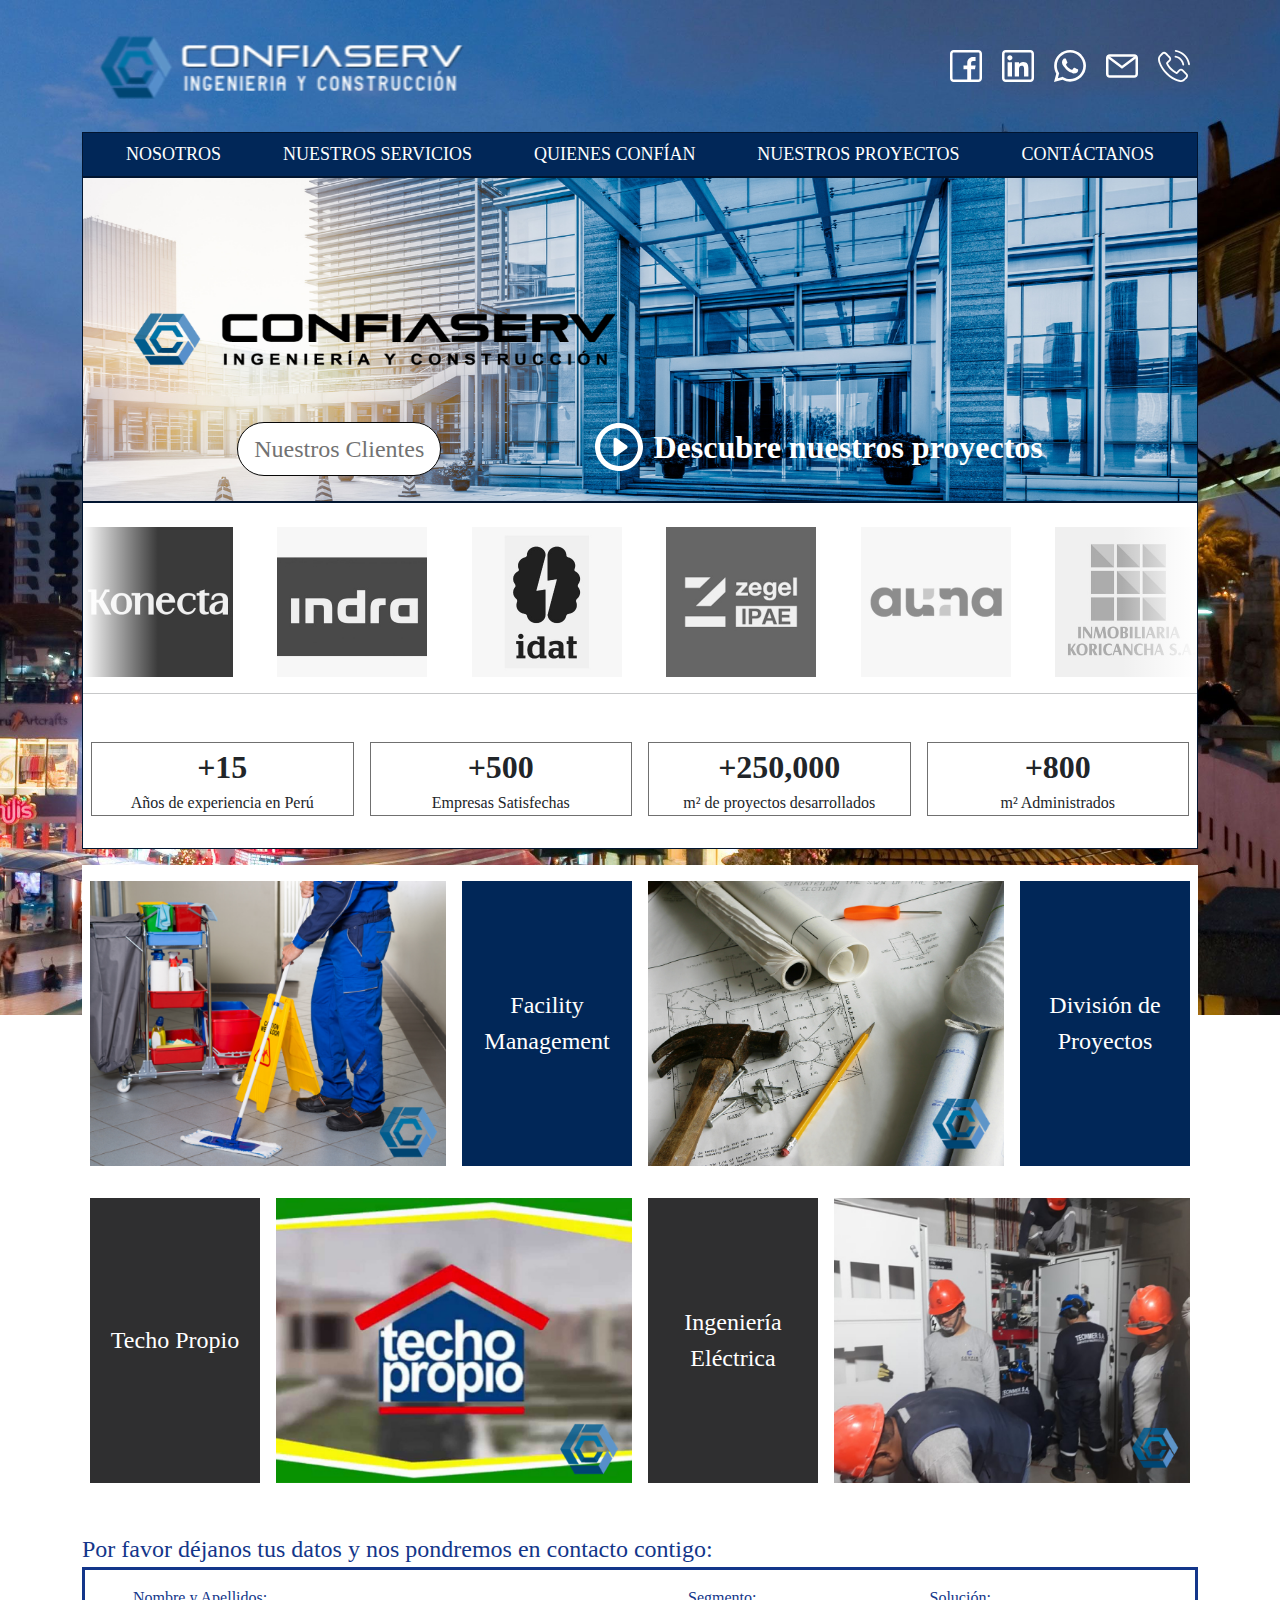
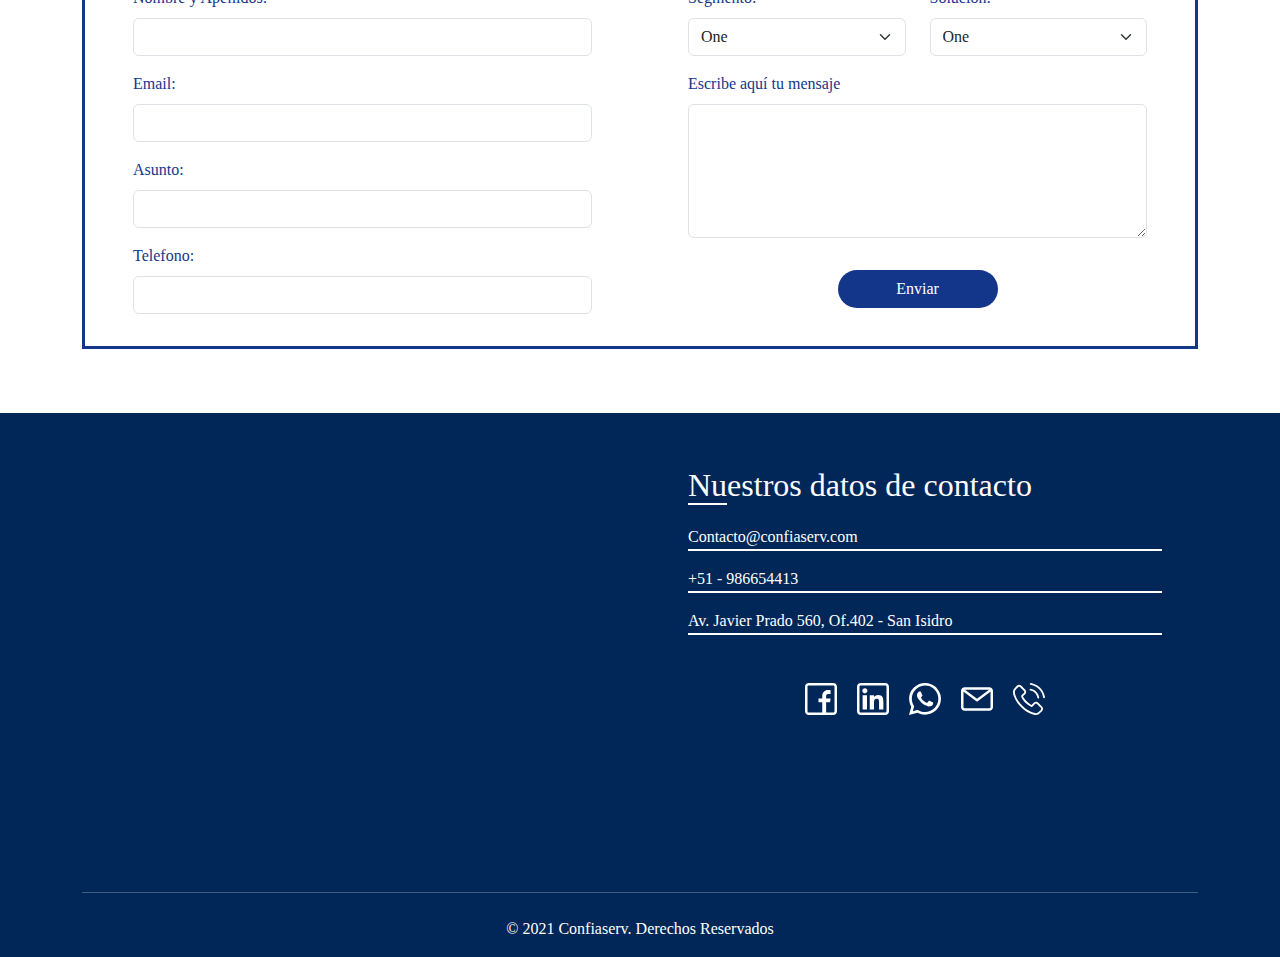
==== commit bb853c6d: "Update index.html" ====
--- a/index.html
+++ b/index.html
@@ -256,22 +256,22 @@
             <form action="https://formspree.io/f/myybvvzg" method="POST" class="col-12 row g-0 text-blue cf-ct py-3">
                 <div class="col-md-6 px-5">
                     <div class="row">
-                        <div class="col-12 py-3">
+                        <div class="col-12 pb-3">
                             <label for="name" class="form-label">Nombre y Apellidos:</label>
                             <input name="name" type="text" class="form-control" id="name">
                         </div>
 
-                        <div class="col-12 py-3">
+                        <div class="col-12 pb-3">
                             <label for="email" class="form-label">Email:</label>
                             <input name="email" type="email" class="form-control" id="email">
                         </div>
 
-                        <div class="col-12 py-3">
+                        <div class="col-12 pb-3">
                             <label for="affair" class="form-label">Asunto:</label>
                             <input name="affair" type="text" class="form-control" id="affair">
                         </div>
 
-                        <div class="col-12 py-3">
+                        <div class="col-12 pb-3">
                             <label for="phone" class="form-label">Telefono:</label>
                             <input name="phone" type="tel" class="form-control" id="tel">
                         </div>
@@ -280,7 +280,7 @@
 
                 <div class="col-md-6 px-5">
                     <div class="row">
-                        <div class="col-12 col-md-6 py-3">
+                        <div class="col-12 col-md-6 pb-3">
                             <label for="segmento" class="form-label">Segmento:</label>
                             <select name="segmento" class="form-select" aria-label="Segmento">
                                 <option value="1">One</option>
@@ -289,7 +289,7 @@
                             </select>
                         </div>
 
-                        <div class="col-12 col-md-6 py-3">
+                        <div class="col-12 col-md-6 pb-3">
                             <label for="solucion" class="form-label">Solución:</label>
                             <select name="solucion" class="form-select" aria-label="Solución">
                                 <option value="1">One</option>
@@ -298,9 +298,9 @@
                             </select>
                         </div>
 
-                        <div class="col-12 py-3">
+                        <div class="col-12 pb-3">
                             <label for="message" class="form-label">Escribe aquí tu mensaje</label>
-                            <textarea name="message" class="form-control" id="message" rows="7"></textarea>
+                            <textarea name="message" class="form-control" id="message" rows="5"></textarea>
                         </div>
 
                         <div class="col-12 py-3 text-center">
@@ -458,4 +458,4 @@
     </svg>
 </body>
 
-</html>+</html>
--- a/css/home.css
+++ b/css/home.css
@@ -230,7 +230,7 @@
 
 @media (max-width: 1440px) {
   .cover-page {
-    height: 450px;
+    height: 325px;
   }
 }
 
@@ -245,7 +245,7 @@
     height: 350px;
   }
   .cover-page {
-    height: 400px;
+    height: 300px;
   }
 }
 
@@ -264,7 +264,7 @@
     display: none;
   }
   .cover-page {
-    height: 300px;
+    height: 275px;
     background-image: url(../images/Home_page/Cover_page_sm.png);
   }
 }
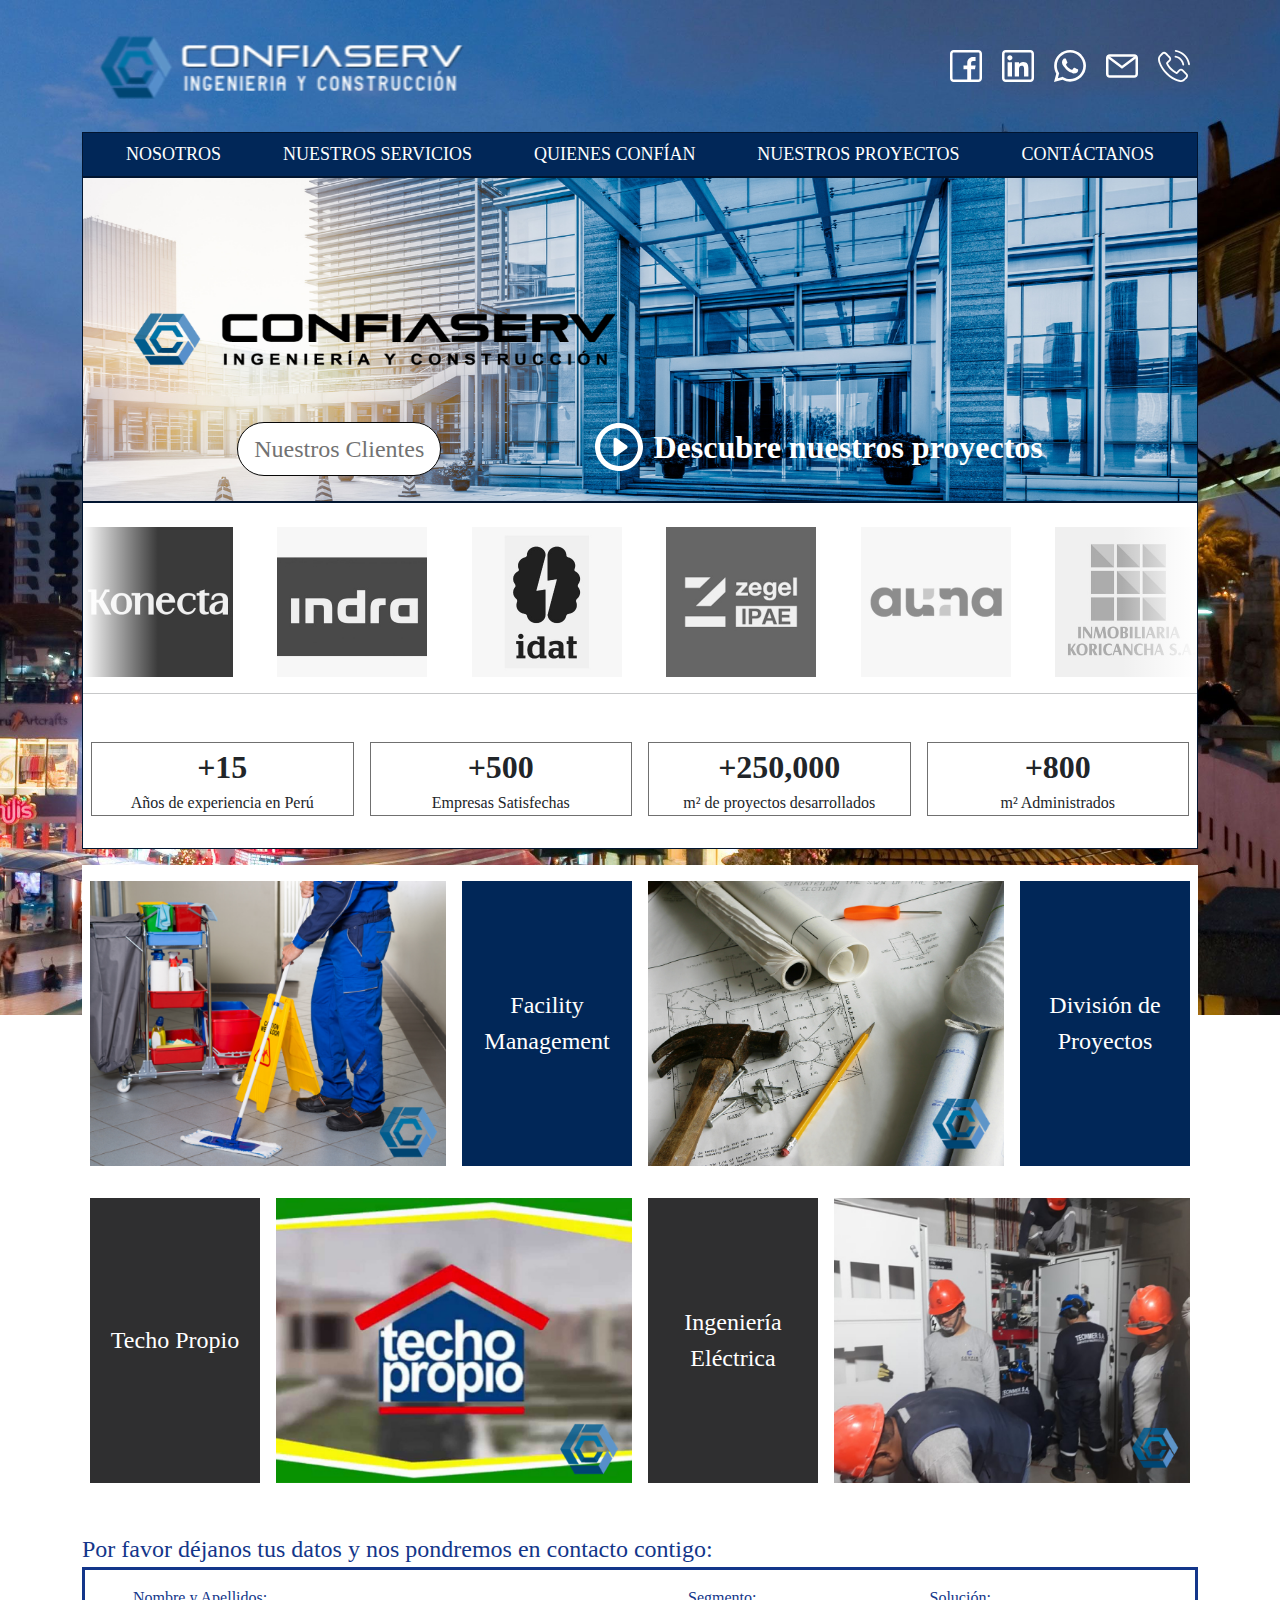
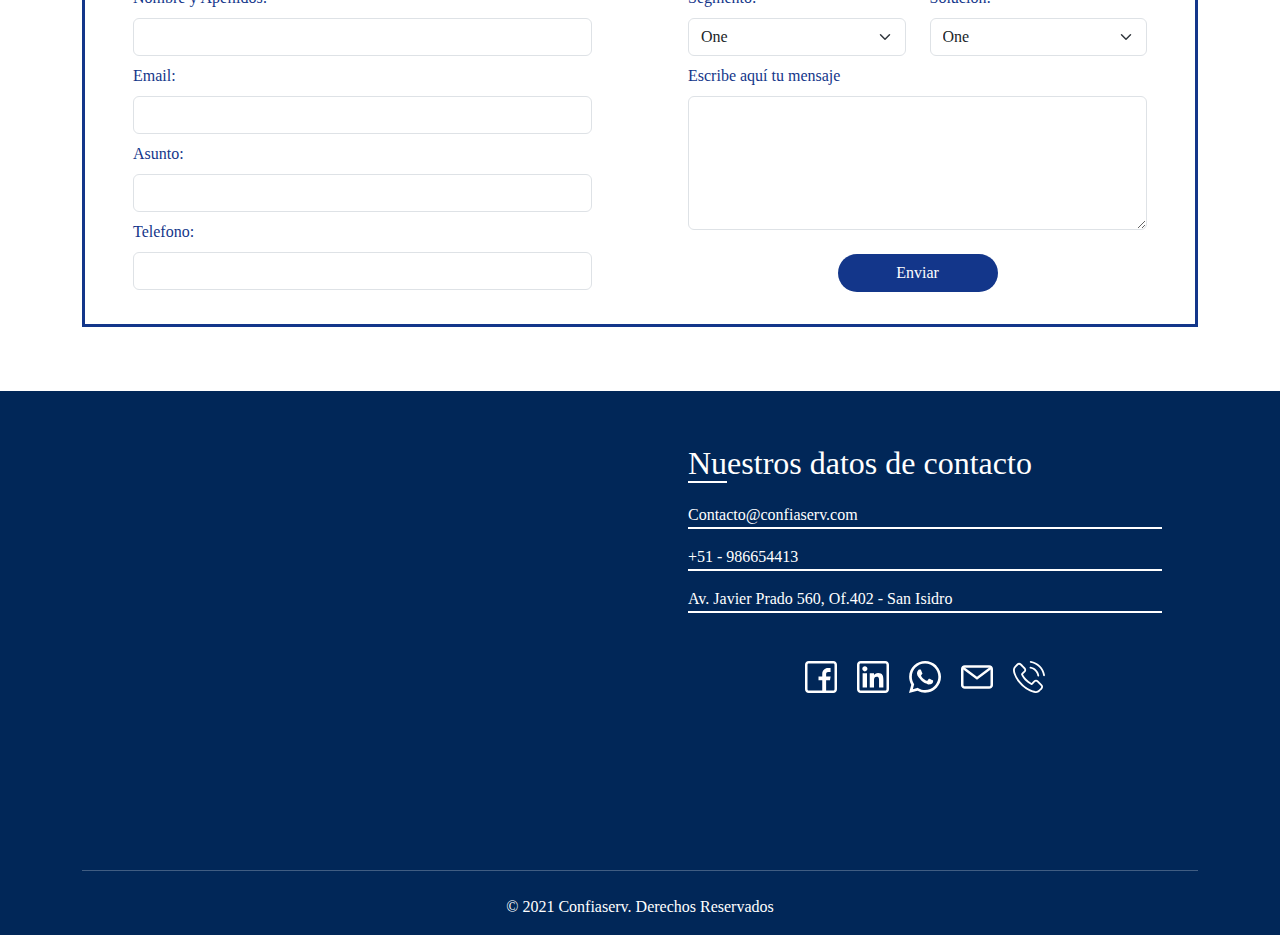
==== commit 7f9f9111: "Update index.html" ====
--- a/index.html
+++ b/index.html
@@ -256,22 +256,22 @@
             <form action="https://formspree.io/f/myybvvzg" method="POST" class="col-12 row g-0 text-blue cf-ct py-3">
                 <div class="col-md-6 px-5">
                     <div class="row">
-                        <div class="col-12 pb-3">
+                        <div class="col-12 pb-2">
                             <label for="name" class="form-label">Nombre y Apellidos:</label>
                             <input name="name" type="text" class="form-control" id="name">
                         </div>
 
-                        <div class="col-12 pb-3">
+                        <div class="col-12 pb-2">
                             <label for="email" class="form-label">Email:</label>
                             <input name="email" type="email" class="form-control" id="email">
                         </div>
 
-                        <div class="col-12 pb-3">
+                        <div class="col-12 pb-2">
                             <label for="affair" class="form-label">Asunto:</label>
                             <input name="affair" type="text" class="form-control" id="affair">
                         </div>
 
-                        <div class="col-12 pb-3">
+                        <div class="col-12 pb-2">
                             <label for="phone" class="form-label">Telefono:</label>
                             <input name="phone" type="tel" class="form-control" id="tel">
                         </div>
@@ -280,7 +280,7 @@
 
                 <div class="col-md-6 px-5">
                     <div class="row">
-                        <div class="col-12 col-md-6 pb-3">
+                        <div class="col-12 col-md-6 pb-2">
                             <label for="segmento" class="form-label">Segmento:</label>
                             <select name="segmento" class="form-select" aria-label="Segmento">
                                 <option value="1">One</option>
@@ -289,7 +289,7 @@
                             </select>
                         </div>
 
-                        <div class="col-12 col-md-6 pb-3">
+                        <div class="col-12 col-md-6 pb-2">
                             <label for="solucion" class="form-label">Solución:</label>
                             <select name="solucion" class="form-select" aria-label="Solución">
                                 <option value="1">One</option>
@@ -298,7 +298,7 @@
                             </select>
                         </div>
 
-                        <div class="col-12 pb-3">
+                        <div class="col-12 pb-2">
                             <label for="message" class="form-label">Escribe aquí tu mensaje</label>
                             <textarea name="message" class="form-control" id="message" rows="5"></textarea>
                         </div>
@@ -308,7 +308,6 @@
                         </div>
                     </div>
                 </div>
-
             </form>
         </section>
     </div>
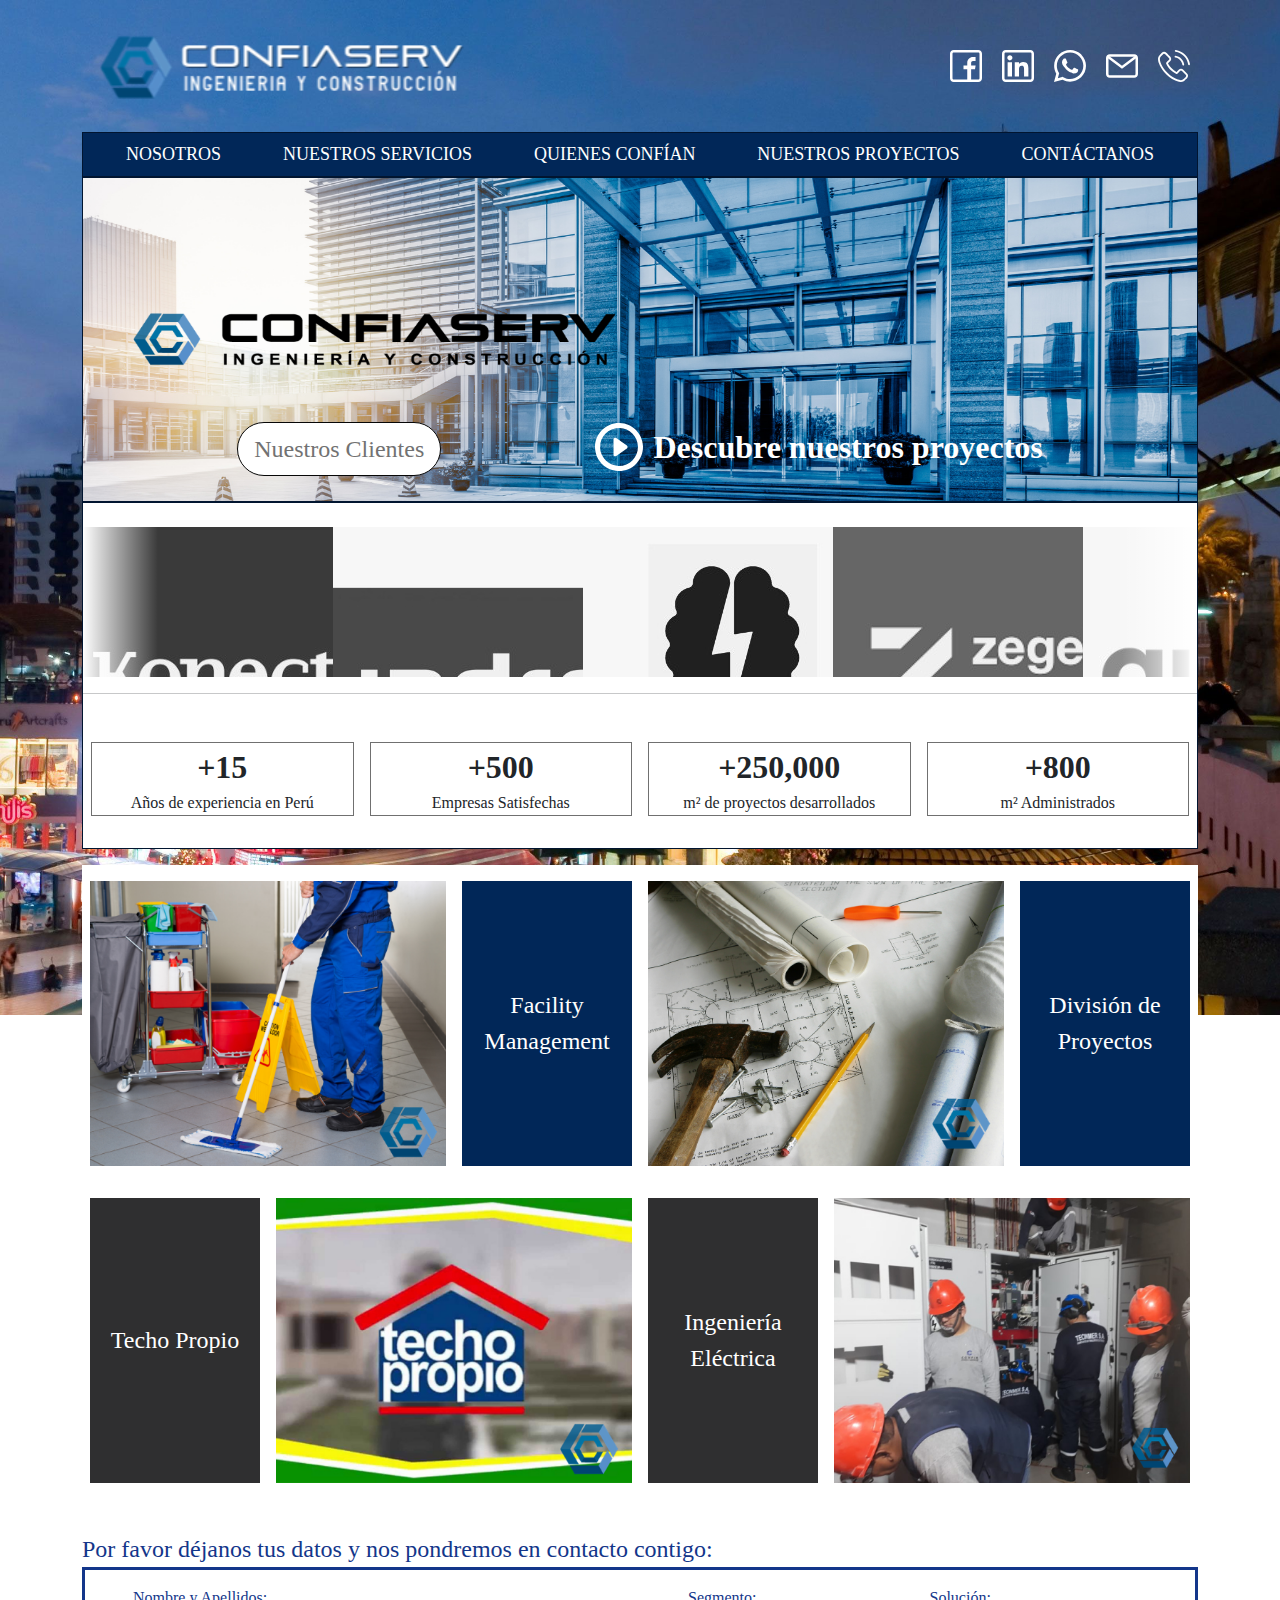
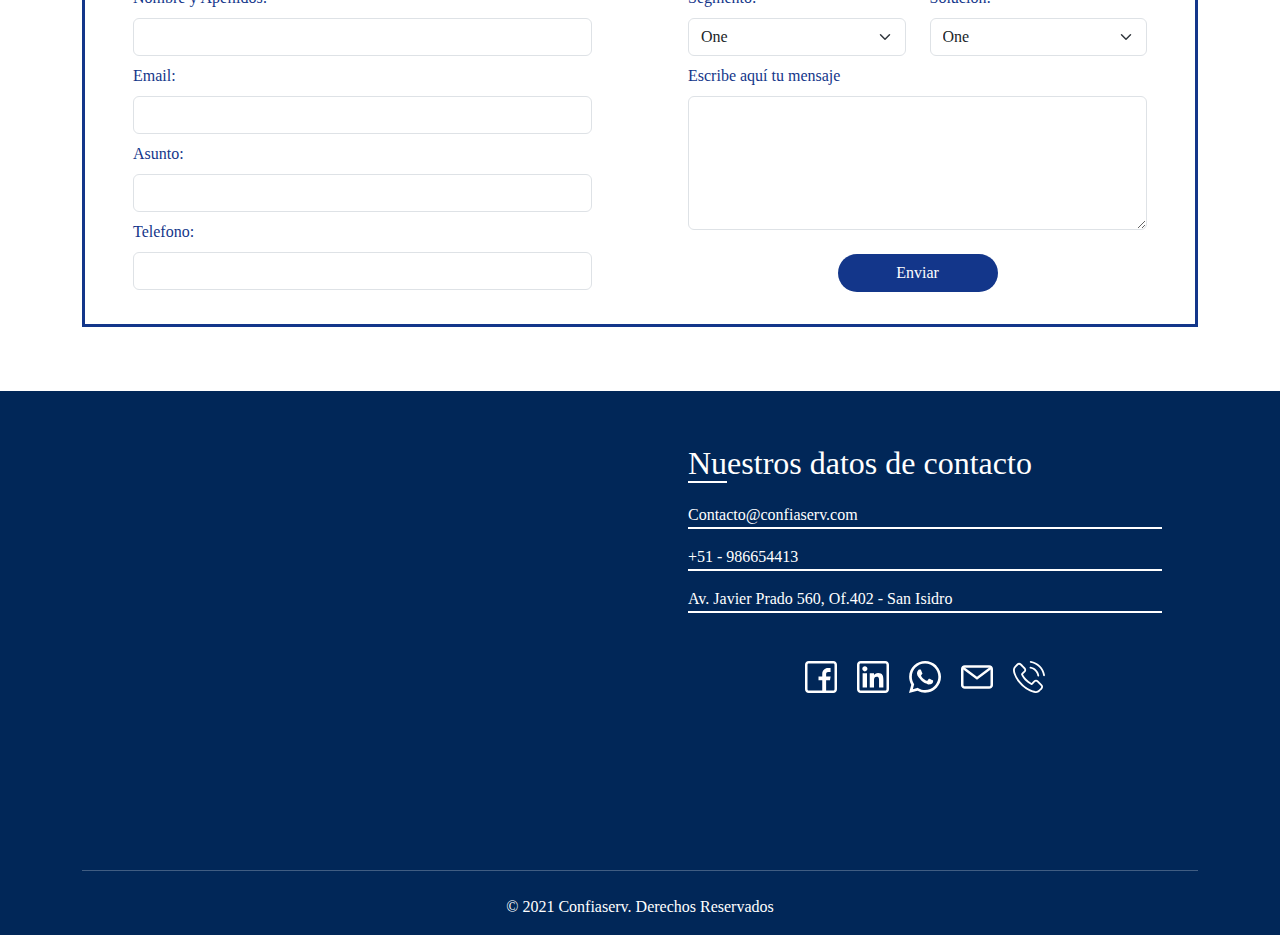
==== commit b968bdaa: "Update index.html" ====
--- a/index.html
+++ b/index.html
@@ -108,60 +108,60 @@
                 <div class="slider">
                     <div class="slide-track">
                         <div class="slide">
-                            <img src="images/konecta.jpg" height="150" width="150" alt="Konecta" />
-                        </div>
-                        <div class="slide">
-                            <img src="images/indra.jpg" height="150" width="150" alt="Indra" />
-                        </div>
-                        <div class="slide">
-                            <img src="images/idat.jpg" height="150" width="150" alt="IDAT" />
-                        </div>
-                        <div class="slide">
-                            <img src="images/zegel_ipae.jpg" height="150" width="150" alt="Zegel Ipae" />
-                        </div>
-                        <div class="slide">
-                            <img src="images/auna.jpg" height="150" width="150" alt="Auna" />
-                        </div>
-                        <div class="slide">
-                            <img src="images/inmobilaria_koricancha.jpg" height="150" width="150"
+                            <img src="images/konecta.jpg" class="reel-img" alt="Konecta" />
+                        </div>
+                        <div class="slide">
+                            <img src="images/indra.jpg" class="reel-img" alt="Indra" />
+                        </div>
+                        <div class="slide">
+                            <img src="images/idat.jpg" class="reel-img" alt="IDAT" />
+                        </div>
+                        <div class="slide">
+                            <img src="images/zegel_ipae.jpg" class="reel-img" alt="Zegel Ipae" />
+                        </div>
+                        <div class="slide">
+                            <img src="images/auna.jpg" class="reel-img" alt="Auna" />
+                        </div>
+                        <div class="slide">
+                            <img src="images/inmobilaria_koricancha.jpg" class="reel-img"
                                 alt="Inmobiliaria Koricancha" />
                         </div>
                         <div class="slide">
-                            <img src="images/cencosud.jpg" height="150" width="150" alt="Cencosud" />
-                        </div>
-                        <div class="slide">
-                            <img src="images/patio_panorama.jpg" height="150" width="150" alt="Patio Panorama" />
-                        </div>
-                        <div class="slide">
-                            <img src="images/plaza_sanmiguel.jpg" height="150" width="150" alt="Plaza San Miguel" />
-                        </div>
-                        <div class="slide">
-                            <img src="images/konecta.jpg" height="150" width="150" alt="Konecta" />
-                        </div>
-                        <div class="slide">
-                            <img src="images/indra.jpg" height="150" width="150" alt="Indra" />
-                        </div>
-                        <div class="slide">
-                            <img src="images/idat.jpg" height="150" width="150" alt="IDAT" />
-                        </div>
-                        <div class="slide">
-                            <img src="images/zegel_ipae.jpg" height="150" width="150" alt="Zegel Ipae" />
-                        </div>
-                        <div class="slide">
-                            <img src="images/auna.jpg" height="150" width="150" alt="Auna" />
-                        </div>
-                        <div class="slide">
-                            <img src="images/inmobilaria_koricancha.jpg" height="150" width="150"
+                            <img src="images/cencosud.jpg" class="reel-img" alt="Cencosud" />
+                        </div>
+                        <div class="slide">
+                            <img src="images/patio_panorama.jpg" class="reel-img" alt="Patio Panorama" />
+                        </div>
+                        <div class="slide">
+                            <img src="images/plaza_sanmiguel.jpg" class="reel-img" alt="Plaza San Miguel" />
+                        </div>
+                        <div class="slide">
+                            <img src="images/konecta.jpg" class="reel-img" alt="Konecta" />
+                        </div>
+                        <div class="slide">
+                            <img src="images/indra.jpg" class="reel-img" alt="Indra" />
+                        </div>
+                        <div class="slide">
+                            <img src="images/idat.jpg" class="reel-img" alt="IDAT" />
+                        </div>
+                        <div class="slide">
+                            <img src="images/zegel_ipae.jpg" class="reel-img" alt="Zegel Ipae" />
+                        </div>
+                        <div class="slide">
+                            <img src="images/auna.jpg" class="reel-img" alt="Auna" />
+                        </div>
+                        <div class="slide">
+                            <img src="images/inmobilaria_koricancha.jpg" class="reel-img"
                                 alt="Inmobiliaria Koricancha" />
                         </div>
                         <div class="slide">
-                            <img src="images/cencosud.jpg" height="150" width="150" alt="Cencosud" />
-                        </div>
-                        <div class="slide">
-                            <img src="images/patio_panorama.jpg" height="150" width="150" alt="Patio Panorama" />
-                        </div>
-                        <div class="slide">
-                            <img src="images/plaza_sanmiguel.jpg" height="150" width="150" alt="Plaza San Miguel" />
+                            <img src="images/cencosud.jpg" class="reel-img" alt="Cencosud" />
+                        </div>
+                        <div class="slide">
+                            <img src="images/patio_panorama.jpg" class="reel-img" alt="Patio Panorama" />
+                        </div>
+                        <div class="slide">
+                            <img src="images/plaza_sanmiguel.jpg" class="reel-img" alt="Plaza San Miguel" />
                         </div>
                     </div>
                 </div>
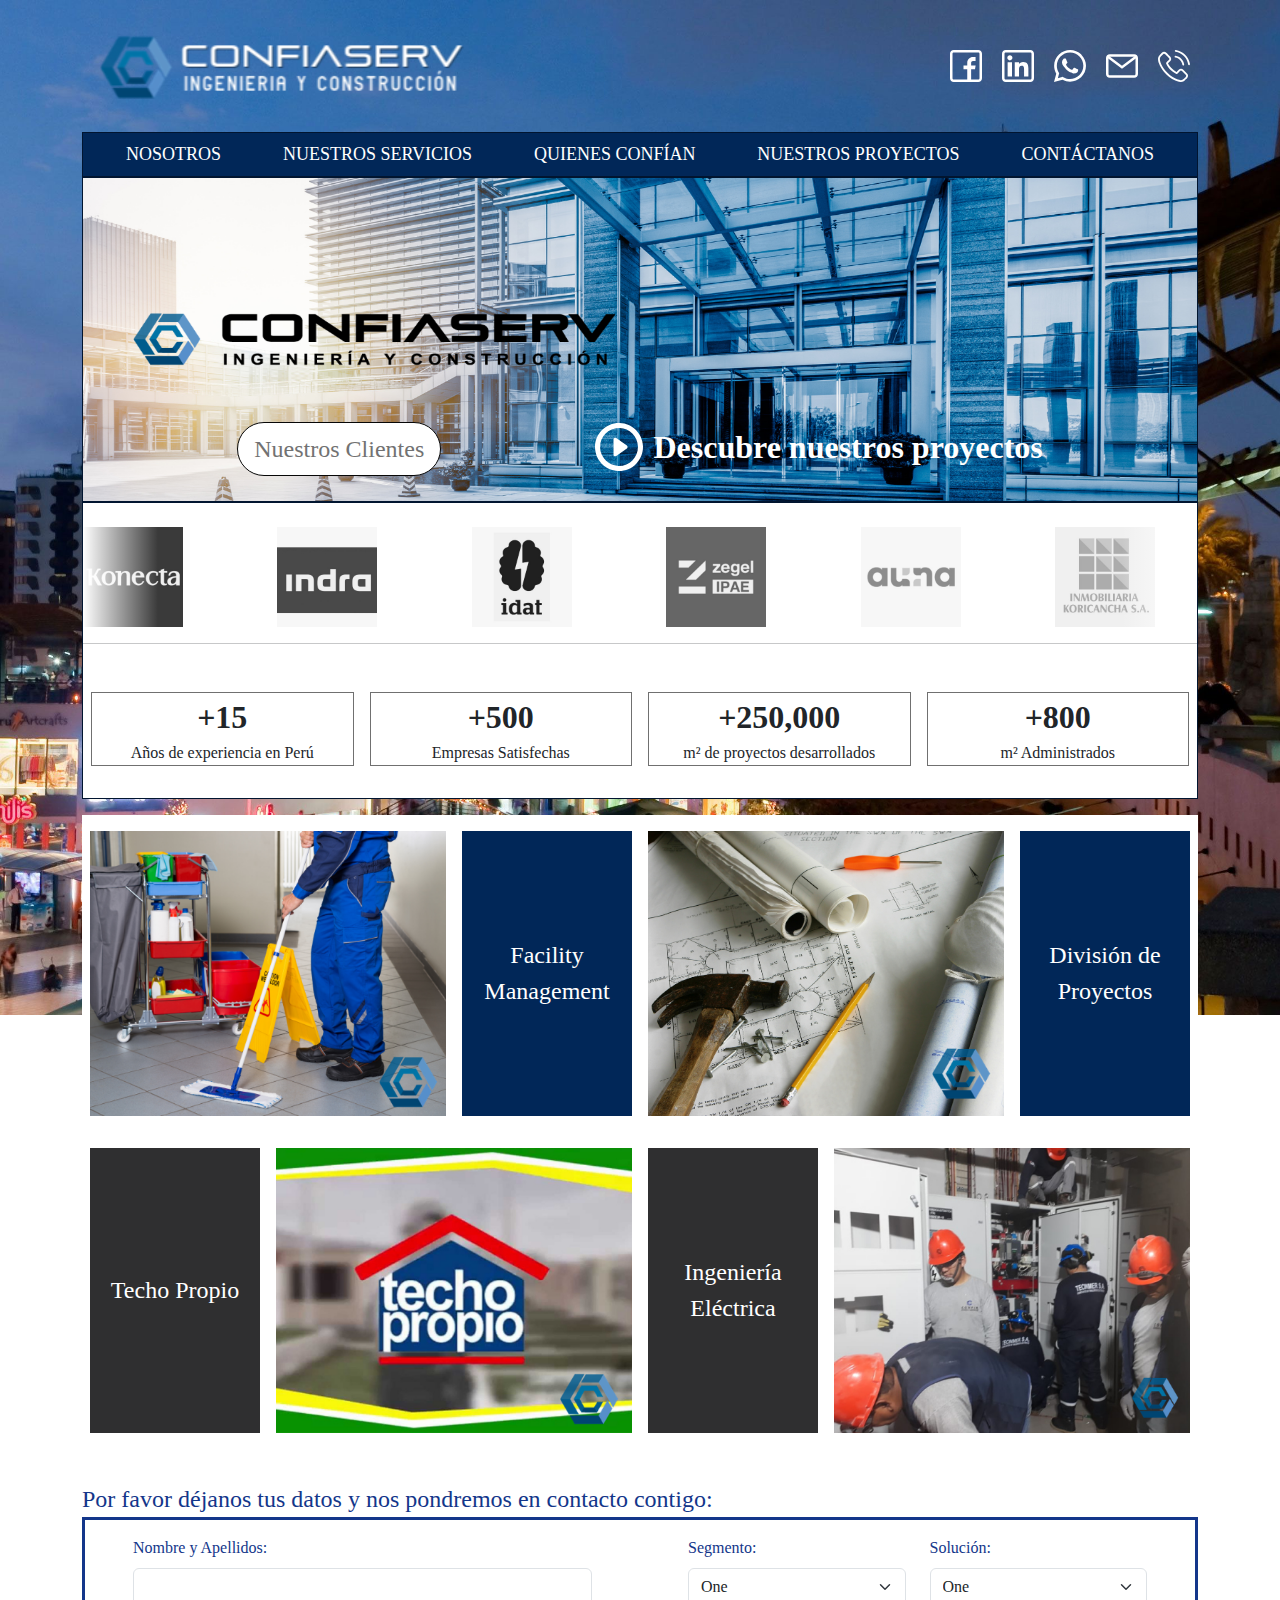
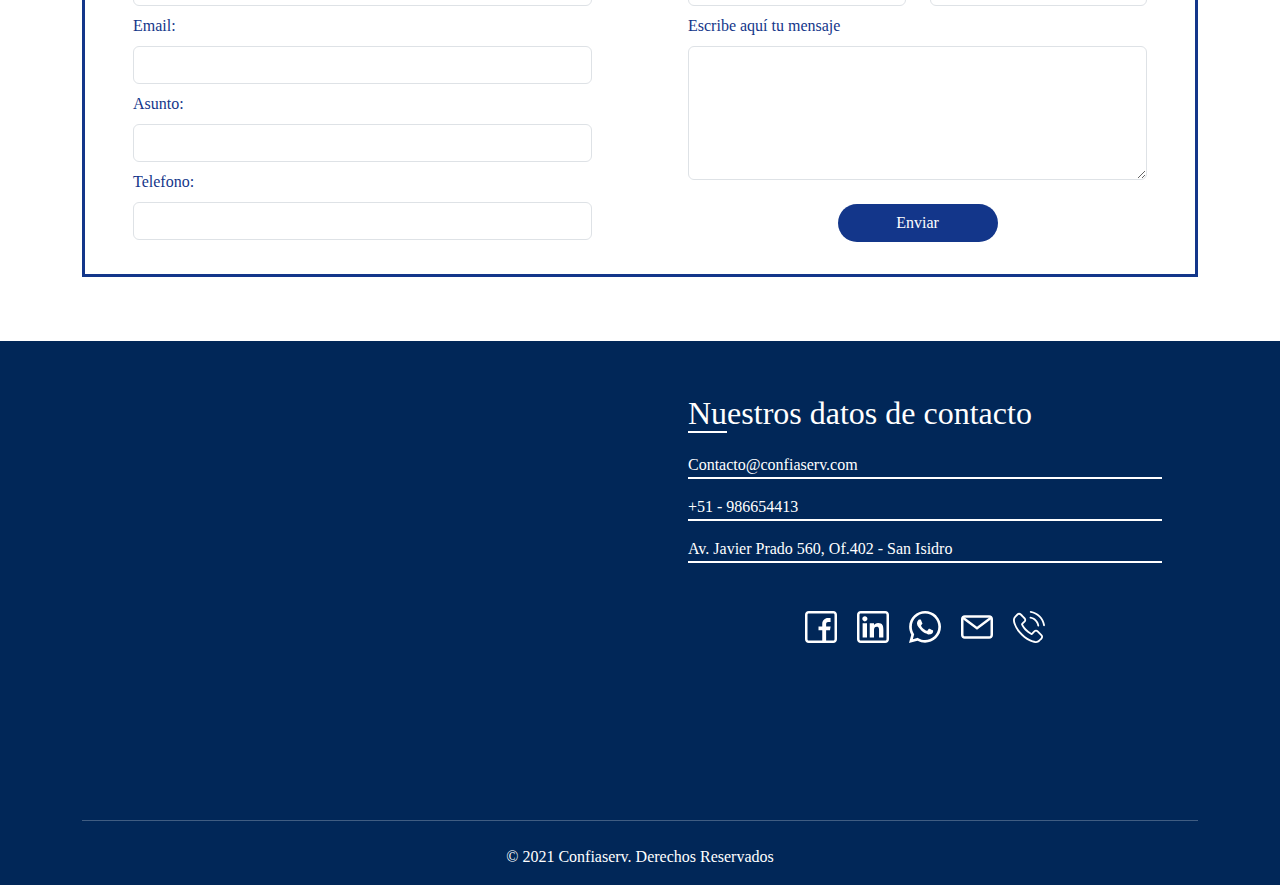
==== commit d8299819: "Add files via upload" ====
--- a/index.html
+++ b/index.html
@@ -457,4 +457,4 @@
     </svg>
 </body>
 
-</html>
+</html>--- a/css/home.css
+++ b/css/home.css
@@ -168,6 +168,12 @@
     transform: translateX(calc(-250px * 7));
   }
 }
+
+.reel-img {
+  height: 150px;
+  width: 150px;
+}
+
 .slider {
   background: white;
   height: 150px;
@@ -232,6 +238,17 @@
   .cover-page {
     height: 325px;
   }
+  .reel-img {
+    height: 100px;
+    width: 100px;
+  }
+  .slider {
+    height: 100px;
+  }
+  .slider::before,
+  .slider::after {
+    height: 100px;
+  }
 }
 
 @media (max-width: 1024px) {
